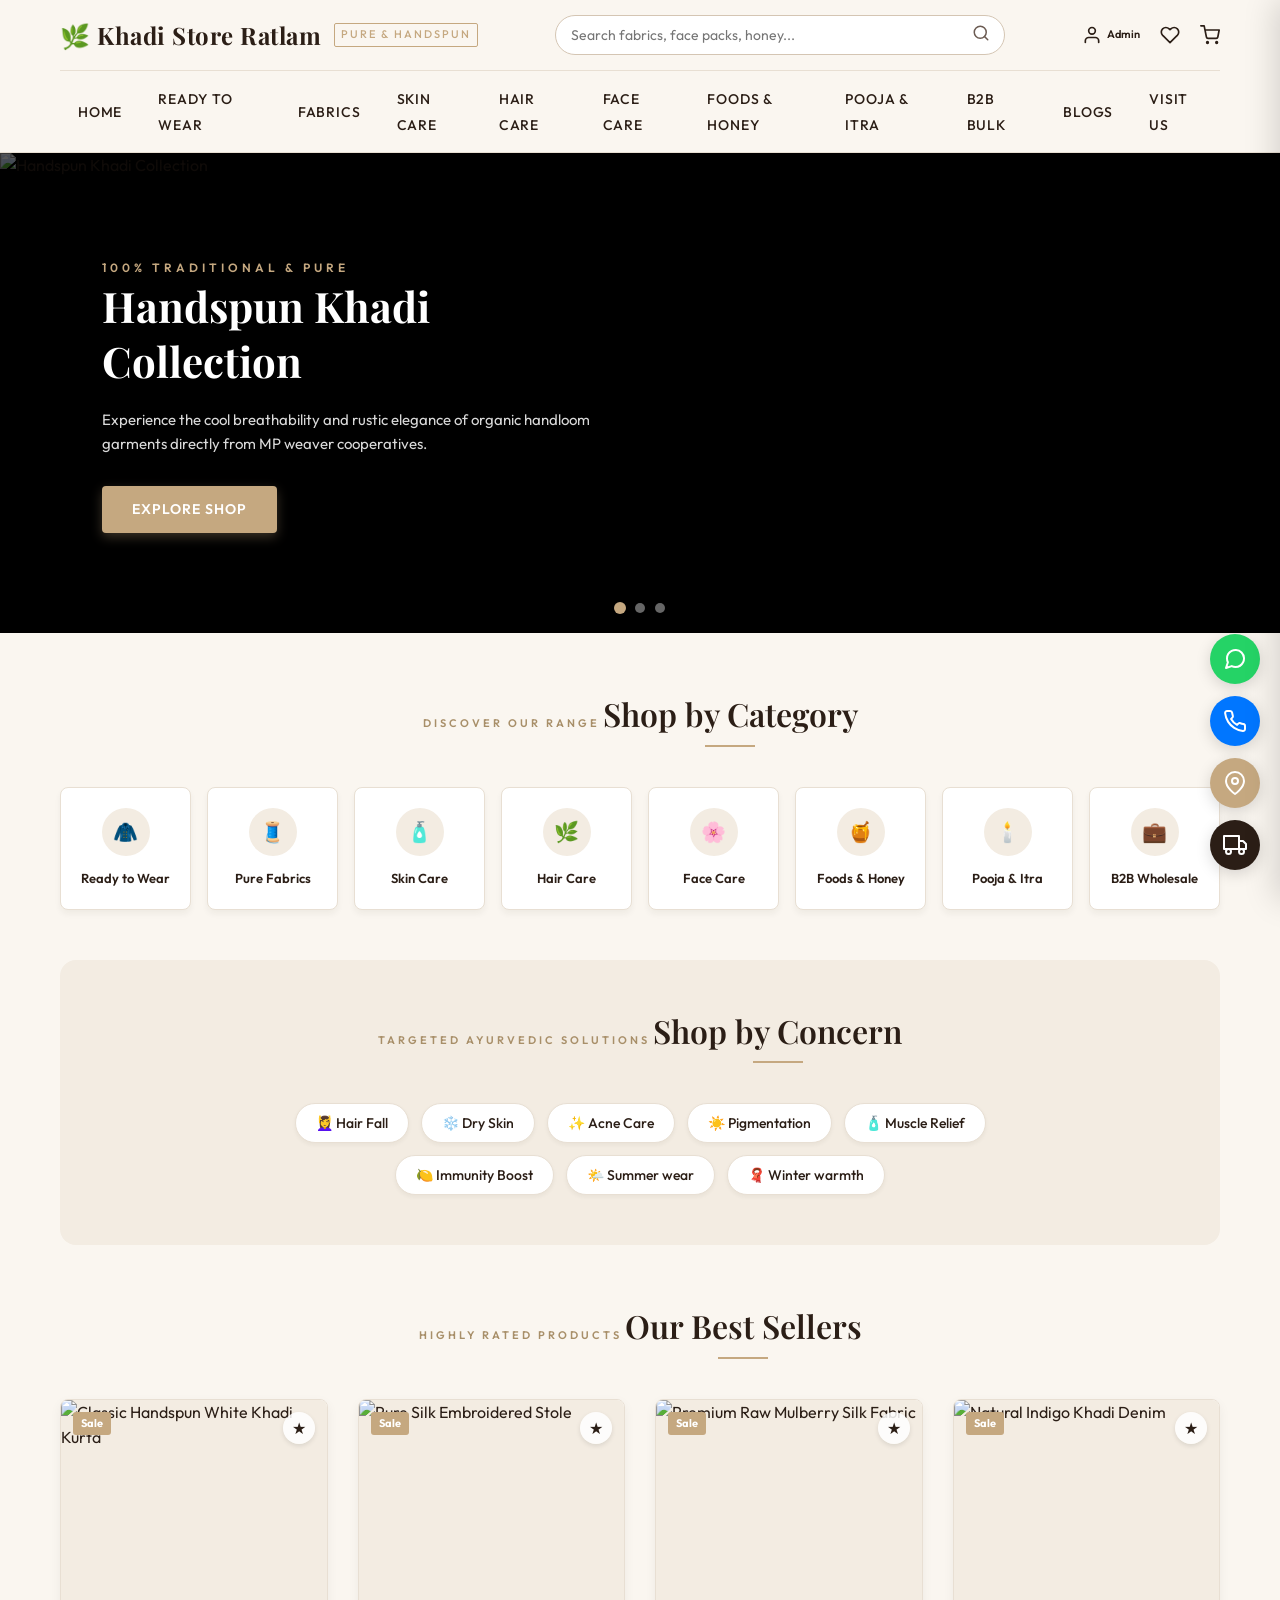
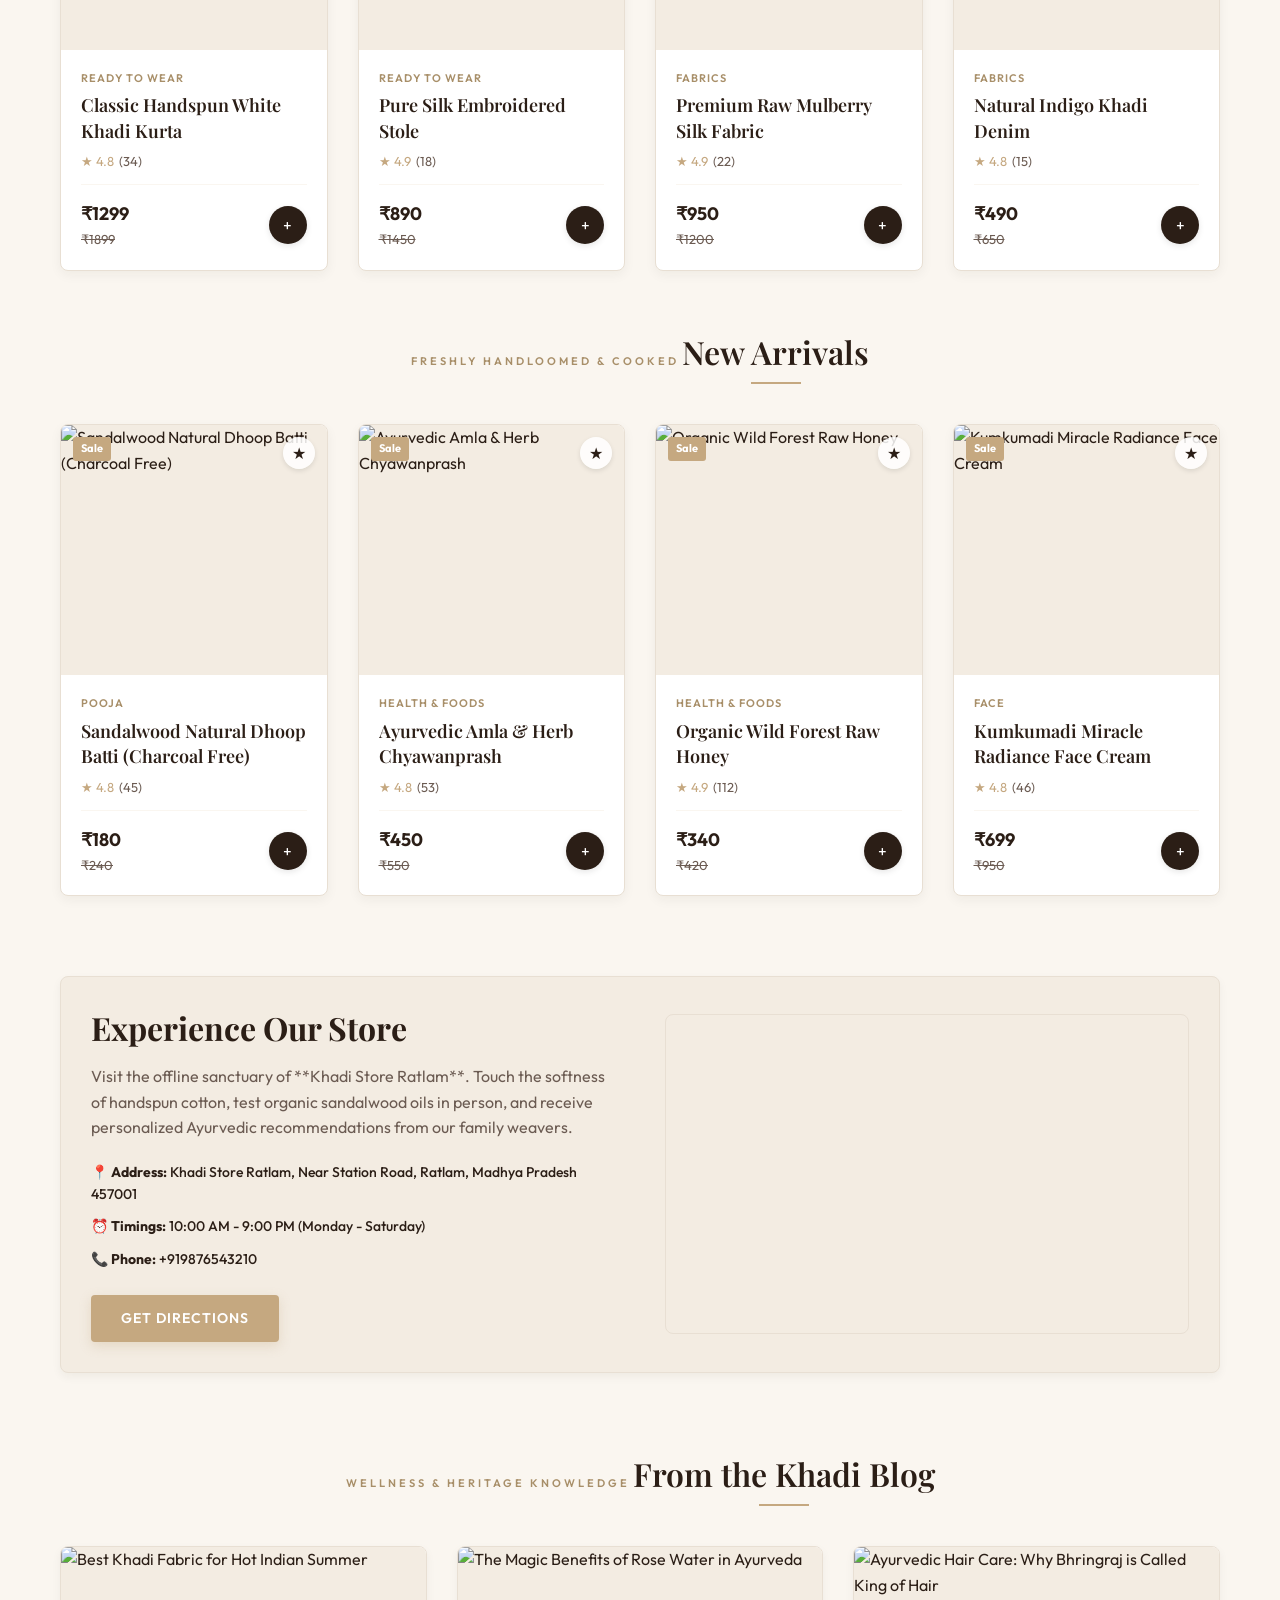
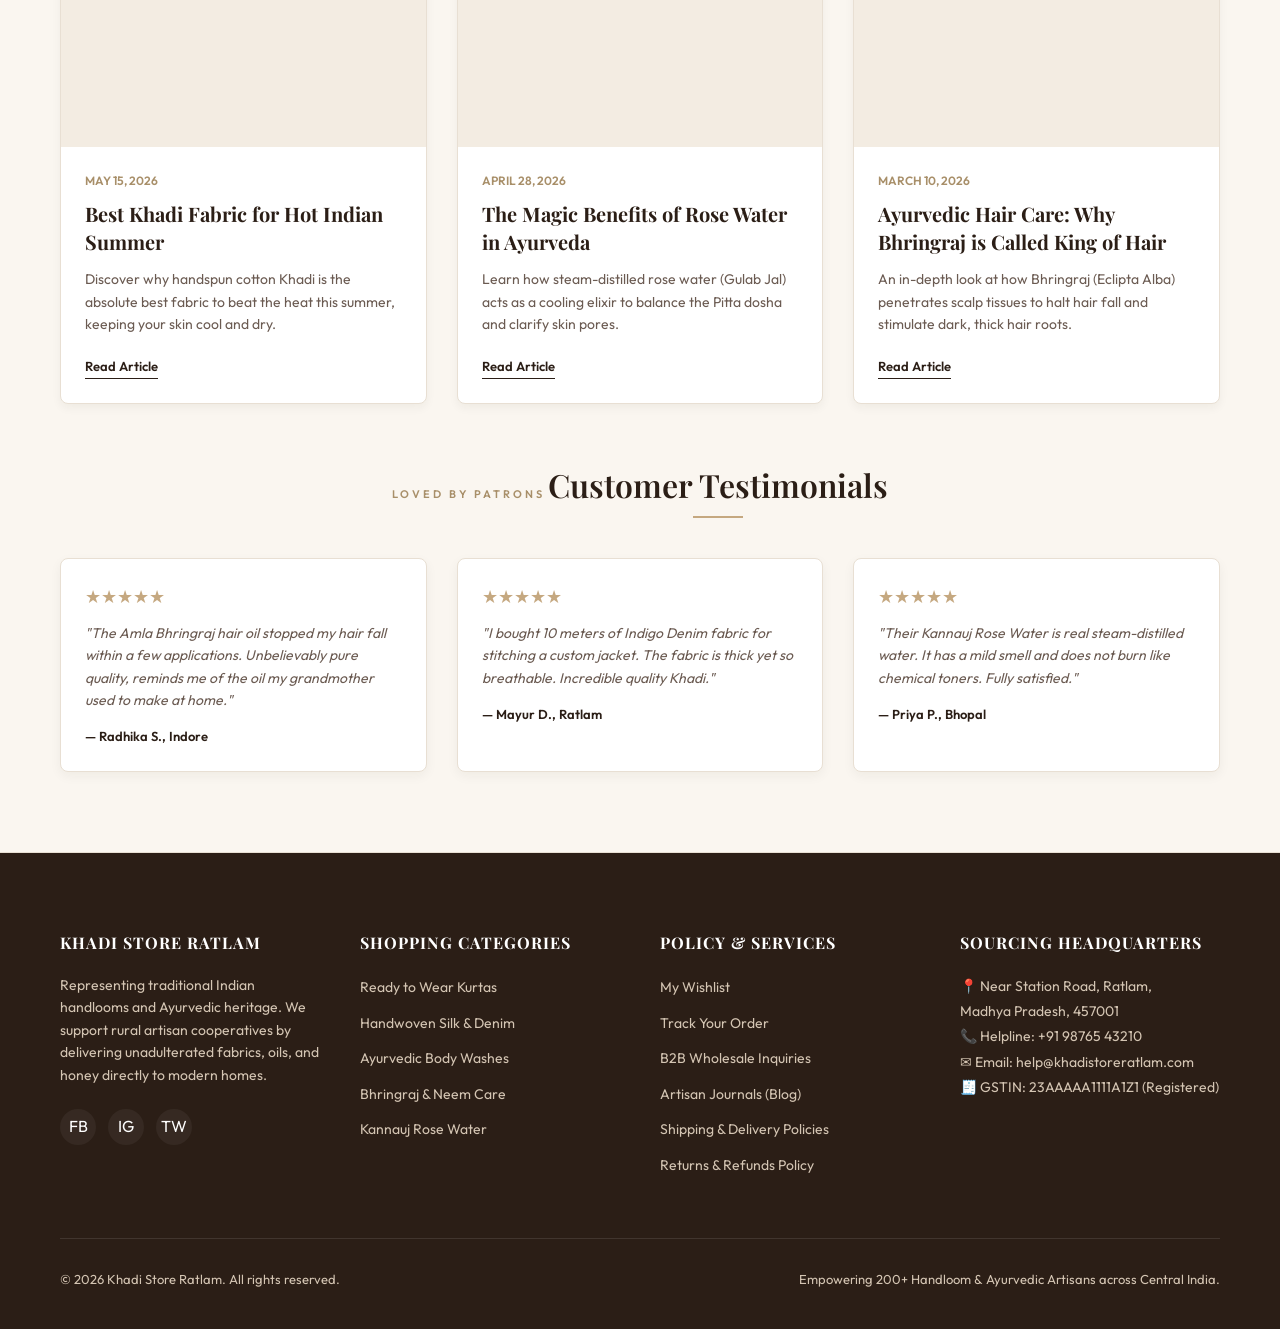
==== index.html @ 92afbd30 "Initial commit" ====
<!DOCTYPE html>
<html lang="en">
<head>
  <meta charset="UTF-8">
  <meta name="viewport" content="width=device-width, initial-scale=1.0">
  
  <!-- SEO Optimization -->
  <title>Khadi Store Ratlam | Premium Handspun Fabric & Ayurvedic Wellness</title>
  <meta name="description" content="Shop organic handspun cotton, Mulberry silk, pure forest honey, Kannauj rose water, and Ayurvedic skincare directly from family weavers at Khadi Store Ratlam.">
  <meta name="keywords" content="Khadi Store Ratlam, handloom fabric, organic silk, ayurveda skin care, bhringraj hair oil, pure honey, custom fabric Madhya Pradesh">
  <meta name="author" content="Khadi Store Ratlam">
  
  <!-- OG & Twitter Card Tags (SEO Share) -->
  <meta property="og:title" content="Khadi Store Ratlam | Organic Fabric & Ayurveda">
  <meta property="og:description" content="Premium handwoven fabrics, Ayurvedic skin potions, and honey delivered to your doorstep. Powered by Shiprocket and Razorpay.">
  <meta property="og:image" content="https://images.unsplash.com/photo-1544816155-12df9643f363?auto=format&fit=crop&q=80&w=600">
  <meta property="og:type" content="website">
  <meta name="twitter:card" content="summary_large_image">

  <!-- Favicon -->
  <link rel="icon" type="image/png" href="data:image/svg+xml,<svg xmlns=%22http://www.w3.org/2000/svg%22 viewBox=%220 0 100 100%22><text y=%22.9em%22 font-size=%2290%22>🌿</text></svg>">

  <!-- Core Styling -->
  <link rel="stylesheet" href="css/style.css">
  
  <!-- Razorpay Payment Gateway script -->
  <script src="https://checkout.razorpay.com/v1/checkout.js" defer></script>
  
  <!-- Confetti script for satisfying order placements -->
  <script src="https://cdn.jsdelivr.net/npm/canvas-confetti@1.6.0/dist/confetti.browser.min.js" defer></script>
</head>
<body>

  <!-- DYNAMIC FRAME NODES -->
  <header id="header-app"></header>

  <!-- MAIN APP ROUTED ROUTE CONTAINER -->
  <main id="main-app">
    <!-- Initial Loading screen while javascript bundles load -->
    <div style="padding: 150px 0; text-align: center; font-family: 'Outfit', sans-serif;">
      <div style="font-size:24px; font-weight:500; color:var(--color-text-primary); margin-bottom:15px;">Loading Khadi Store Ratlam...</div>
      <p style="color:var(--color-text-muted); font-size:14px;">Bringing you handspun fabrics and pure Ayurveda</p>
    </div>
  </main>

  <!-- STICKY FLOATING ACTUATORS -->
  <div id="floats-app"></div>

  <!-- CART SIDE SLIDE DRAWER -->
  <div id="cart-drawer-app"></div>

  <!-- GENERAL POPUPS CONTAINER (Order track, Admin edit, etc) -->
  <div id="modals-app"></div>

  <!-- PERSISTENT SEMANTIC FOOTER -->
  <footer>
    <div class="container">
      <div class="footer-grid">
        <div class="footer-col">
          <h4 class="footer-title">Khadi Store Ratlam</h4>
          <p class="footer-about-text">
            Representing traditional Indian handlooms and Ayurvedic heritage. We support rural artisan cooperatives by delivering unadulterated fabrics, oils, and honey directly to modern homes.
          </p>
          <div class="social-links">
            <a href="https://facebook.com" target="_blank" class="social-icon" aria-label="Facebook">FB</a>
            <a href="https://instagram.com" target="_blank" class="social-icon" aria-label="Instagram">IG</a>
            <a href="https://twitter.com" target="_blank" class="social-icon" aria-label="Twitter">TW</a>
          </div>
        </div>

        <div class="footer-col">
          <h4 class="footer-title">Shopping Categories</h4>
          <ul class="footer-links">
            <li><a href="#shop?category=Ready to Wear" onclick="navigateTo('#shop?category=Ready to Wear')" class="footer-link">Ready to Wear Kurtas</a></li>
            <li><a href="#shop?category=Fabrics" onclick="navigateTo('#shop?category=Fabrics')" class="footer-link">Handwoven Silk & Denim</a></li>
            <li><a href="#shop?category=Skin" onclick="navigateTo('#shop?category=Skin')" class="footer-link">Ayurvedic Body Washes</a></li>
            <li><a href="#shop?category=Hair" onclick="navigateTo('#shop?category=Hair')" class="footer-link">Bhringraj & Neem Care</a></li>
            <li><a href="#shop?category=Face" onclick="navigateTo('#shop?category=Face')" class="footer-link">Kannauj Rose Water</a></li>
          </ul>
        </div>

        <div class="footer-col">
          <h4 class="footer-title">Policy & Services</h4>
          <ul class="footer-links">
            <li><a href="#shop?wishlist=true" onclick="navigateTo('#shop?wishlist=true')" class="footer-link">My Wishlist</a></li>
            <li><a href="#" onclick="openTrackOrderModal(); return false;" class="footer-link">Track Your Order</a></li>
            <li><a href="#b2b" onclick="navigateTo('#b2b')" class="footer-link">B2B Wholesale Inquiries</a></li>
            <li><a href="#blog" onclick="navigateTo('#blog')" class="footer-link">Artisan Journals (Blog)</a></li>
            <li><a href="#" onclick="alert('Shipping Policy: We offer free express shipping across India on orders above ₹1000. All items are dispatched within 24 hours of confirmation.'); return false;" class="footer-link">Shipping & Delivery Policies</a></li>
            <li><a href="#" onclick="alert('Return Policy: Unopened toiletries and uncut fabrics can be returned within 7 days of delivery. Returns can be processed in the admin order logs.'); return false;" class="footer-link">Returns & Refunds Policy</a></li>
          </ul>
        </div>

        <div class="footer-col" id="footer-contact-details">
          <h4 class="footer-title">Sourcing Headquarters</h4>
          <p class="footer-about-text" style="line-height:1.8;">
            📍 Near Station Road, Ratlam,<br> Madhya Pradesh, 457001<br>
            📞 Helpline: +91 98765 43210<br>
            ✉ Email: help@khadistoreratlam.com<br>
            🧾 GSTIN: 23AAAAA1111A1Z1 (Registered)
          </p>
        </div>
      </div>

      <div class="footer-bottom">
        <p>&copy; 2026 Khadi Store Ratlam. All rights reserved.</p>
        <p>Empowering 200+ Handloom & Ayurvedic Artisans across Central India.</p>
      </div>
    </div>
  </footer>

  <!-- CORE JAVASCRIPT INJECTION -->
  <script src="js/data.js"></script>
  <script src="js/store.js"></script>
  <script src="js/components.js"></script>
  <script src="js/app.js"></script>

</body>
</html>
---- css/style.css ----
/* ==========================================================================
   DESIGN TOKENS & SYSTEM VARIABLES (Khadi Store Ratlam)
   ========================================================================== */
@import url('https://fonts.googleapis.com/css2?family=Outfit:wght@300;400;500;600;700&family=Playfair+Display:ital,wght@0,400;0,600;0,700;1,400&display=swap');

:root {
  /* Color Palette */
  --color-bg-primary: #FAF6F0;      /* Luxury Cream */
  --color-bg-secondary: #F3ECE2;    /* Warm Oatmeal Beige */
  --color-bg-card: #FFFFFF;         /* Pure White for active content */
  --color-text-primary: #2B1E16;    /* Earthy Espresso Black */
  --color-text-muted: #6B5B52;      /* Soft Soil Brown */
  --color-accent-gold: #C5A880;     /* Metallic Sand Gold */
  --color-accent-gold-dark: #A88F69;
  --color-accent-green: #6E7A6B;    /* Ayurvedic Sage Green */
  --color-accent-red: #B2533E;      /* Terracotta Red (for errors, alerts) */
  --color-border: #E8DFD3;          /* Soft border beige */
  --color-border-dark: #D4C5B3;
  --color-success: #4E6C50;         /* Leaf Green */
  --color-shadow: rgba(43, 30, 22, 0.05);
  
  /* Fonts */
  --font-heading: 'Playfair Display', Georgia, serif;
  --font-body: 'Outfit', -apple-system, BlinkMacSystemFont, "Segoe UI", Roboto, sans-serif;
  
  /* Transition & Spacing */
  --transition-smooth: all 0.3s cubic-bezier(0.25, 0.8, 0.25, 1);
  --border-radius-sm: 4px;
  --border-radius-md: 8px;
  --border-radius-lg: 16px;
  --max-width: 1200px;
}

/* ==========================================================================
   BASE & RESET STYLES
   ========================================================================== */
* {
  box-sizing: border-box;
  margin: 0;
  padding: 0;
}

body {
  background-color: var(--color-bg-primary);
  color: var(--color-text-primary);
  font-family: var(--font-body);
  font-size: 16px;
  line-height: 1.6;
  -webkit-font-smoothing: antialiased;
  -moz-osx-font-smoothing: grayscale;
  overflow-x: hidden;
}

h1, h2, h3, h4, h5, h6 {
  font-family: var(--font-heading);
  font-weight: 600;
  line-height: 1.3;
}

a {
  color: inherit;
  text-decoration: none;
  transition: var(--transition-smooth);
}

button, input, textarea, select {
  font-family: inherit;
  font-size: inherit;
  outline: none;
}

button {
  cursor: pointer;
  border: none;
  background: none;
  transition: var(--transition-smooth);
}

img {
  max-width: 100%;
  height: auto;
  display: block;
}

.container {
  max-width: var(--max-width);
  margin: 0 auto;
  padding: 0 20px;
}

/* Scrollbar styling */
::-webkit-scrollbar {
  width: 8px;
  height: 8px;
}
::-webkit-scrollbar-track {
  background: var(--color-bg-primary);
}
::-webkit-scrollbar-thumb {
  background: var(--color-border-dark);
  border-radius: 4px;
}
::-webkit-scrollbar-thumb:hover {
  background: var(--color-accent-gold);
}

/* ==========================================================================
   HEADER & NAVIGATION
   ========================================================================== */
header {
  background-color: rgba(250, 246, 240, 0.95);
  backdrop-filter: blur(10px);
  position: sticky;
  top: 0;
  z-index: 100;
  border-bottom: 1px solid var(--color-border);
  box-shadow: 0 2px 10px var(--color-shadow);
}

.header-top {
  display: flex;
  justify-content: space-between;
  align-items: center;
  padding: 15px 0;
}

.logo {
  font-family: var(--font-heading);
  font-size: 24px;
  font-weight: 700;
  letter-spacing: 0.5px;
  display: flex;
  align-items: center;
  gap: 8px;
  color: var(--color-text-primary);
}

.logo span {
  font-family: var(--font-body);
  font-size: 11px;
  font-weight: 500;
  letter-spacing: 2px;
  text-transform: uppercase;
  color: var(--color-accent-gold);
  border: 1px solid var(--color-accent-gold);
  padding: 2px 6px;
  border-radius: 2px;
  margin-left: 5px;
}

/* Search bar autocomplete styles */
.search-container {
  flex: 0 1 450px;
  position: relative;
  margin: 0 20px;
}

.search-bar {
  width: 100%;
  padding: 10px 15px;
  padding-right: 40px;
  border: 1px solid var(--color-border-dark);
  border-radius: 30px;
  background-color: var(--color-bg-card);
  color: var(--color-text-primary);
  font-size: 14px;
  transition: var(--transition-smooth);
}

.search-bar:focus {
  border-color: var(--color-accent-gold);
  box-shadow: 0 0 0 3px rgba(197, 168, 128, 0.15);
}

.search-icon-btn {
  position: absolute;
  right: 15px;
  top: 50%;
  transform: translateY(-50%);
  color: var(--color-text-muted);
}

.autocomplete-dropdown {
  position: absolute;
  top: 100%;
  left: 0;
  right: 0;
  background-color: var(--color-bg-card);
  border: 1px solid var(--color-border);
  border-radius: 0 0 12px 12px;
  box-shadow: 0 8px 30px rgba(0, 0, 0, 0.08);
  z-index: 101;
  max-height: 350px;
  overflow-y: auto;
  display: none;
}

.autocomplete-dropdown.active {
  display: block;
}

.autocomplete-item {
  display: flex;
  align-items: center;
  gap: 10px;
  padding: 10px 15px;
  cursor: pointer;
  border-bottom: 1px solid var(--color-bg-primary);
}

.autocomplete-item:hover {
  background-color: var(--color-bg-secondary);
}

.autocomplete-item img {
  width: 40px;
  height: 40px;
  object-fit: cover;
  border-radius: 4px;
}

.autocomplete-item .item-info {
  flex: 1;
}

.autocomplete-item .item-title {
  font-size: 14px;
  font-weight: 500;
}

.autocomplete-item .item-price {
  font-size: 12px;
  color: var(--color-accent-gold-dark);
}

/* User controls */
.header-actions {
  display: flex;
  align-items: center;
  gap: 20px;
}

.action-btn {
  position: relative;
  color: var(--color-text-primary);
  font-size: 14px;
  display: flex;
  align-items: center;
  justify-content: center;
}

.action-btn:hover {
  color: var(--color-accent-gold);
}

.badge {
  position: absolute;
  top: -8px;
  right: -8px;
  background-color: var(--color-accent-gold);
  color: #fff;
  font-size: 10px;
  font-weight: 700;
  width: 18px;
  height: 18px;
  border-radius: 50%;
  display: flex;
  align-items: center;
  justify-content: center;
}

/* Navigation bar */
.nav-menu {
  display: flex;
  justify-content: center;
  align-items: center;
  list-style: none;
  padding: 10px 0;
  border-top: 1px solid var(--color-border);
}

.nav-item {
  position: relative;
  padding: 5px 18px;
}

.nav-link {
  font-size: 14px;
  font-weight: 500;
  letter-spacing: 0.8px;
  text-transform: uppercase;
  color: var(--color-text-primary);
}

.nav-link:hover {
  color: var(--color-accent-gold);
}

.nav-dropdown {
  position: absolute;
  top: 100%;
  left: 50%;
  transform: translateX(-50%) translateY(10px);
  background-color: var(--color-bg-card);
  border: 1px solid var(--color-border);
  box-shadow: 0 10px 30px rgba(0, 0, 0, 0.05);
  border-radius: 8px;
  padding: 12px 0;
  min-width: 200px;
  z-index: 102;
  opacity: 0;
  visibility: hidden;
  transition: var(--transition-smooth);
}

.nav-item:hover .nav-dropdown {
  opacity: 1;
  visibility: visible;
  transform: translateX(-50%) translateY(0);
}

.dropdown-link {
  display: block;
  padding: 8px 20px;
  font-size: 13px;
  color: var(--color-text-muted);
}

.dropdown-link:hover {
  background-color: var(--color-bg-secondary);
  color: var(--color-text-primary);
  padding-left: 25px;
}

/* Mobile Menu Toggle */
.mobile-toggle {
  display: none;
  font-size: 24px;
}

/* ==========================================================================
   STICKY FLOATING BUTTONS
   ========================================================================== */
.sticky-float-container {
  position: fixed;
  right: 20px;
  bottom: 30px;
  display: flex;
  flex-direction: column;
  gap: 12px;
  z-index: 90;
}

.float-btn {
  width: 50px;
  height: 50px;
  border-radius: 50%;
  display: flex;
  align-items: center;
  justify-content: center;
  color: #fff;
  box-shadow: 0 4px 15px rgba(0, 0, 0, 0.15);
  position: relative;
  transition: var(--transition-smooth);
}

.float-btn:hover {
  transform: scale(1.1) translateY(-2px);
}

.float-btn.whatsapp {
  background-color: #25D366;
}

.float-btn.call {
  background-color: #0076FF;
}

.float-btn.visit {
  background-color: var(--color-accent-gold);
}

.float-btn.track {
  background-color: var(--color-text-primary);
}

.float-btn .tooltip {
  position: absolute;
  right: 60px;
  background-color: var(--color-text-primary);
  color: #fff;
  font-size: 12px;
  font-weight: 500;
  padding: 6px 12px;
  border-radius: 4px;
  white-space: nowrap;
  opacity: 0;
  visibility: hidden;
  transform: translateX(10px);
  transition: var(--transition-smooth);
  box-shadow: 0 2px 8px rgba(0, 0, 0, 0.1);
}

.float-btn:hover .tooltip {
  opacity: 1;
  visibility: visible;
  transform: translateX(0);
}

/* ==========================================================================
   HOMEPAGE COMPONENTS
   ========================================================================== */

/* Hero Banner Slider */
.hero-slider {
  position: relative;
  height: 480px;
  overflow: hidden;
  background-color: #000;
}

.hero-slide {
  position: absolute;
  top: 0;
  left: 0;
  width: 100%;
  height: 100%;
  opacity: 0;
  visibility: hidden;
  transition: opacity 0.8s ease-in-out, visibility 0.8s ease-in-out;
  display: flex;
  align-items: center;
}

.hero-slide.active {
  opacity: 1;
  visibility: visible;
}

.hero-image-overlay {
  position: absolute;
  top: 0;
  left: 0;
  width: 100%;
  height: 100%;
  background: linear-gradient(to right, rgba(0,0,0,0.65) 30%, rgba(0,0,0,0.2) 100%);
  z-index: 1;
}

.hero-slide img {
  position: absolute;
  top: 0;
  left: 0;
  width: 100%;
  height: 100%;
  object-fit: cover;
}

.hero-content {
  position: relative;
  z-index: 2;
  color: #fff;
  max-width: 600px;
  padding-left: 8%;
}

.hero-subtitle {
  font-size: 12px;
  font-weight: 600;
  text-transform: uppercase;
  letter-spacing: 4px;
  color: var(--color-accent-gold);
  margin-bottom: 12px;
}

.hero-title {
  font-size: 42px;
  font-weight: 700;
  margin-bottom: 20px;
}

.hero-desc {
  font-size: 15px;
  line-height: 1.6;
  opacity: 0.85;
  margin-bottom: 30px;
}

.btn-primary {
  display: inline-block;
  background-color: var(--color-accent-gold);
  color: #fff;
  padding: 12px 30px;
  border-radius: 4px;
  font-size: 14px;
  font-weight: 600;
  letter-spacing: 1px;
  text-transform: uppercase;
  transition: var(--transition-smooth);
  box-shadow: 0 4px 12px rgba(197, 168, 128, 0.3);
}

.btn-primary:hover {
  background-color: var(--color-accent-gold-dark);
  box-shadow: 0 4px 18px rgba(197, 168, 128, 0.5);
  transform: translateY(-1px);
}

.hero-nav {
  position: absolute;
  bottom: 20px;
  left: 50%;
  transform: translateX(-50%);
  z-index: 3;
  display: flex;
  gap: 10px;
}

.hero-dot {
  width: 10px;
  height: 10px;
  border-radius: 50%;
  background-color: rgba(255, 255, 255, 0.4);
  cursor: pointer;
  transition: var(--transition-smooth);
}

.hero-dot.active {
  background-color: var(--color-accent-gold);
  transform: scale(1.2);
}

/* Category Quick Navigation */
.section-title-wrap {
  text-align: center;
  margin: 60px 0 40px;
}

.section-subtitle {
  font-size: 11px;
  font-weight: 600;
  letter-spacing: 3px;
  text-transform: uppercase;
  color: var(--color-accent-gold-dark);
  margin-bottom: 10px;
}

.section-title {
  font-size: 32px;
  color: var(--color-text-primary);
  position: relative;
  display: inline-block;
  padding-bottom: 12px;
}

.section-title::after {
  content: '';
  position: absolute;
  bottom: 0;
  left: 50%;
  transform: translateX(-50%);
  width: 50px;
  height: 2px;
  background-color: var(--color-accent-gold);
}

.categories-grid {
  display: grid;
  grid-template-columns: repeat(auto-fit, minmax(110px, 1fr));
  gap: 16px;
  margin-bottom: 50px;
}

.category-card {
  background-color: var(--color-bg-card);
  border: 1px solid var(--color-border);
  border-radius: var(--border-radius-md);
  padding: 20px 10px;
  text-align: center;
  box-shadow: 0 4px 6px var(--color-shadow);
  transition: var(--transition-smooth);
}

.category-card:hover {
  transform: translateY(-5px);
  border-color: var(--color-accent-gold);
  box-shadow: 0 8px 15px rgba(43, 30, 22, 0.08);
}

.category-card-icon {
  width: 48px;
  height: 48px;
  margin: 0 auto 12px;
  display: flex;
  align-items: center;
  justify-content: center;
  background-color: var(--color-bg-secondary);
  border-radius: 50%;
  color: var(--color-accent-gold-dark);
  font-size: 20px;
}

.category-card-title {
  font-size: 13px;
  font-weight: 600;
  color: var(--color-text-primary);
}

/* Concerns Section */
.concerns-container {
  background-color: var(--color-bg-secondary);
  padding: 50px 0;
  border-radius: var(--border-radius-lg);
  margin-bottom: 60px;
}

.concerns-chips-wrap {
  display: flex;
  flex-wrap: wrap;
  justify-content: center;
  gap: 12px;
  max-width: 800px;
  margin: 0 auto;
}

.concern-chip {
  background-color: var(--color-bg-card);
  border: 1px solid var(--color-border);
  color: var(--color-text-primary);
  padding: 10px 20px;
  border-radius: 30px;
  font-size: 14px;
  font-weight: 500;
  box-shadow: 0 2px 4px var(--color-shadow);
  transition: var(--transition-smooth);
  display: flex;
  align-items: center;
  gap: 8px;
}

.concern-chip:hover {
  border-color: var(--color-accent-gold);
  color: var(--color-accent-gold-dark);
  transform: translateY(-2px);
  box-shadow: 0 4px 10px rgba(0, 0, 0, 0.05);
}

/* ==========================================================================
   PRODUCT GRID & CARDS
   ========================================================================== */
.product-grid {
  display: grid;
  grid-template-columns: repeat(auto-fill, minmax(260px, 1fr));
  gap: 30px;
  margin-bottom: 50px;
}

.product-card {
  background-color: var(--color-bg-card);
  border: 1px solid var(--color-border);
  border-radius: var(--border-radius-md);
  overflow: hidden;
  box-shadow: 0 4px 12px var(--color-shadow);
  position: relative;
  display: flex;
  flex-direction: column;
  transition: var(--transition-smooth);
}

.product-card:hover {
  transform: translateY(-5px);
  border-color: var(--color-accent-gold);
  box-shadow: 0 10px 20px rgba(43, 30, 22, 0.08);
}

.product-card-badge {
  position: absolute;
  top: 12px;
  left: 12px;
  background-color: var(--color-accent-gold);
  color: #fff;
  font-size: 11px;
  font-weight: 700;
  padding: 3px 8px;
  border-radius: 3px;
  z-index: 2;
}

.product-card-wishlist {
  position: absolute;
  top: 12px;
  right: 12px;
  background-color: rgba(255, 255, 255, 0.85);
  color: var(--color-text-primary);
  width: 32px;
  height: 32px;
  border-radius: 50%;
  display: flex;
  align-items: center;
  justify-content: center;
  z-index: 2;
  box-shadow: 0 2px 5px rgba(0,0,0,0.1);
}

.product-card-wishlist.active {
  background-color: #fff;
  color: var(--color-accent-red);
}

.product-card-wishlist:hover {
  background-color: #fff;
  transform: scale(1.1);
}

.product-card-img-wrap {
  width: 100%;
  height: 250px;
  overflow: hidden;
  background-color: var(--color-bg-secondary);
  position: relative;
}

.product-card-img-wrap img {
  width: 100%;
  height: 100%;
  object-fit: cover;
  transition: var(--transition-smooth);
}

.product-card:hover .product-card-img-wrap img {
  transform: scale(1.05);
}

.product-card-content {
  padding: 20px;
  display: flex;
  flex-direction: column;
  flex: 1;
}

.product-card-category {
  font-size: 11px;
  font-weight: 600;
  text-transform: uppercase;
  letter-spacing: 1px;
  color: var(--color-accent-gold-dark);
  margin-bottom: 6px;
}

.product-card-title {
  font-family: var(--font-heading);
  font-size: 18px;
  font-weight: 600;
  margin-bottom: 8px;
  line-height: 1.4;
  height: 50px;
  overflow: hidden;
  display: -webkit-box;
  -webkit-line-clamp: 2;
  -webkit-box-orient: vertical;
}

.product-card-rating {
  display: flex;
  align-items: center;
  gap: 5px;
  font-size: 13px;
  color: var(--color-accent-gold);
  margin-bottom: 12px;
}

.product-card-rating span {
  color: var(--color-text-muted);
}

.product-card-bottom {
  display: flex;
  justify-content: space-between;
  align-items: center;
  margin-top: auto;
  padding-top: 15px;
  border-top: 1px solid var(--color-bg-primary);
}

.product-card-price {
  display: flex;
  flex-direction: column;
}

.price-current {
  font-size: 18px;
  font-weight: 700;
  color: var(--color-text-primary);
}

.price-original {
  font-size: 13px;
  text-decoration: line-through;
  color: var(--color-text-muted);
}

.btn-add-cart {
  background-color: var(--color-text-primary);
  color: #fff;
  width: 38px;
  height: 38px;
  border-radius: 50%;
  display: flex;
  align-items: center;
  justify-content: center;
  box-shadow: 0 2px 6px rgba(0,0,0,0.1);
}

.btn-add-cart:hover {
  background-color: var(--color-accent-gold);
  transform: rotate(90deg);
}

/* ==========================================================================
   SHOP PAGE & FILTER SYSTEM
   ========================================================================== */
.shop-layout {
  display: grid;
  grid-template-columns: 260px 1fr;
  gap: 30px;
  margin: 40px 0;
}

.shop-sidebar {
  background-color: var(--color-bg-card);
  border: 1px solid var(--color-border);
  border-radius: var(--border-radius-md);
  padding: 24px;
  height: fit-content;
  box-shadow: 0 4px 10px var(--color-shadow);
}

.filter-group {
  margin-bottom: 30px;
}

.filter-group:last-child {
  margin-bottom: 0;
}

.filter-title {
  font-size: 15px;
  font-weight: 700;
  text-transform: uppercase;
  letter-spacing: 1px;
  margin-bottom: 15px;
  padding-bottom: 8px;
  border-bottom: 1px solid var(--color-border);
  color: var(--color-text-primary);
}

.filter-list {
  list-style: none;
  display: flex;
  flex-direction: column;
  gap: 10px;
}

.filter-item {
  display: flex;
  align-items: center;
  gap: 10px;
  font-size: 14px;
  color: var(--color-text-muted);
  cursor: pointer;
}

.filter-item input[type="checkbox"] {
  accent-color: var(--color-accent-gold);
  width: 16px;
  height: 16px;
  cursor: pointer;
}

.filter-item:hover {
  color: var(--color-text-primary);
}

.shop-content-header {
  display: flex;
  justify-content: space-between;
  align-items: center;
  margin-bottom: 24px;
}

.shop-results-count {
  font-size: 14px;
  color: var(--color-text-muted);
}

.shop-sort-select {
  padding: 8px 15px;
  border: 1px solid var(--color-border-dark);
  border-radius: 4px;
  background-color: var(--color-bg-card);
  font-size: 14px;
  color: var(--color-text-primary);
}

/* Category Concern Chips in Shop page */
.shop-chips-container {
  display: flex;
  flex-wrap: wrap;
  gap: 8px;
  margin-bottom: 25px;
}

.shop-chip {
  background-color: var(--color-bg-secondary);
  border: 1px solid transparent;
  color: var(--color-text-muted);
  padding: 6px 14px;
  border-radius: 20px;
  font-size: 13px;
  font-weight: 500;
  cursor: pointer;
  transition: var(--transition-smooth);
}

.shop-chip.active {
  background-color: var(--color-accent-gold);
  color: #fff;
  border-color: var(--color-accent-gold);
}

/* ==========================================================================
   PRODUCT DETAIL PAGE
   ========================================================================== */
.product-detail-layout {
  display: grid;
  grid-template-columns: 1fr 1fr;
  gap: 50px;
  margin: 40px 0;
}

.product-gallery {
  display: flex;
  flex-direction: column;
  gap: 15px;
}

.product-main-view {
  width: 100%;
  height: 480px;
  background-color: var(--color-bg-secondary);
  border-radius: var(--border-radius-md);
  overflow: hidden;
}

.product-main-view img, .product-main-view video {
  width: 100%;
  height: 100%;
  object-fit: cover;
}

.product-thumbnails {
  display: flex;
  gap: 10px;
  overflow-x: auto;
}

.thumb-item {
  width: 80px;
  height: 80px;
  border-radius: var(--border-radius-sm);
  overflow: hidden;
  background-color: var(--color-bg-secondary);
  cursor: pointer;
  border: 2px solid transparent;
  flex-shrink: 0;
}

.thumb-item.active {
  border-color: var(--color-accent-gold);
}

.product-info-wrap {
  display: flex;
  flex-direction: column;
  gap: 20px;
}

.prod-meta-tags {
  display: flex;
  gap: 10px;
}

.prod-tag {
  background-color: var(--color-bg-secondary);
  color: var(--color-accent-gold-dark);
  font-size: 11px;
  font-weight: 600;
  text-transform: uppercase;
  padding: 4px 10px;
  border-radius: 4px;
}

.prod-title {
  font-size: 36px;
  font-weight: 700;
  color: var(--color-text-primary);
}

.prod-price-box {
  display: flex;
  align-items: baseline;
  gap: 15px;
}

.prod-price-current {
  font-size: 28px;
  font-weight: 700;
  color: var(--color-text-primary);
}

.prod-price-original {
  font-size: 18px;
  text-decoration: line-through;
  color: var(--color-text-muted);
}

.prod-discount-badge {
  background-color: var(--color-accent-red);
  color: #fff;
  font-size: 12px;
  font-weight: 700;
  padding: 3px 8px;
  border-radius: 4px;
}

.prod-coupon-hint {
  font-size: 13px;
  color: var(--color-accent-green);
  font-weight: 500;
  display: flex;
  align-items: center;
  gap: 5px;
}

.prod-qty-selector {
  display: flex;
  align-items: center;
  gap: 15px;
  margin-top: 10px;
}

.qty-controls {
  display: flex;
  align-items: center;
  border: 1px solid var(--color-border-dark);
  border-radius: 4px;
  overflow: hidden;
  background-color: var(--color-bg-card);
}

.qty-btn {
  width: 36px;
  height: 36px;
  display: flex;
  align-items: center;
  justify-content: center;
  background-color: var(--color-bg-secondary);
  font-size: 16px;
}

.qty-btn:hover {
  background-color: var(--color-border);
}

.qty-val {
  width: 45px;
  text-align: center;
  font-weight: 600;
}

.prod-actions {
  display: flex;
  gap: 15px;
  margin-top: 15px;
}

.btn-add-cart-large {
  flex: 1;
  background-color: var(--color-text-primary);
  color: #fff;
  font-weight: 600;
  font-size: 15px;
  letter-spacing: 1px;
  text-transform: uppercase;
  padding: 15px;
  border-radius: 4px;
  display: flex;
  align-items: center;
  justify-content: center;
  gap: 10px;
}

.btn-add-cart-large:hover {
  background-color: var(--color-accent-gold);
}

.btn-wishlist-large {
  width: 50px;
  border: 1px solid var(--color-border-dark);
  border-radius: 4px;
  display: flex;
  align-items: center;
  justify-content: center;
  font-size: 20px;
  color: var(--color-text-primary);
}

.btn-wishlist-large.active {
  color: var(--color-accent-red);
  background-color: rgba(178, 83, 62, 0.05);
}

/* Shipping estimate container */
.shipping-estimate-box {
  background-color: var(--color-bg-secondary);
  border: 1px solid var(--color-border);
  border-radius: var(--border-radius-md);
  padding: 20px;
  margin-top: 10px;
}

.shipping-box-title {
  font-size: 14px;
  font-weight: 700;
  margin-bottom: 12px;
  display: flex;
  align-items: center;
  gap: 8px;
}

.shipping-input-group {
  display: flex;
  gap: 10px;
}

.shipping-pincode-input {
  flex: 1;
  padding: 8px 12px;
  border: 1px solid var(--color-border-dark);
  border-radius: 4px;
  font-size: 14px;
}

.btn-pincode-check {
  background-color: var(--color-accent-gold);
  color: #fff;
  padding: 8px 16px;
  border-radius: 4px;
  font-size: 13px;
  font-weight: 600;
}

.shipping-result {
  margin-top: 10px;
  font-size: 13px;
  font-weight: 500;
}

/* Product Tabs Section (Description, Benefits, etc) */
.product-tabs-container {
  margin: 60px 0;
}

.tabs-nav {
  display: flex;
  border-bottom: 1px solid var(--color-border);
  margin-bottom: 25px;
  overflow-x: auto;
}

.tab-nav-btn {
  padding: 12px 25px;
  font-size: 14px;
  font-weight: 600;
  text-transform: uppercase;
  letter-spacing: 1px;
  color: var(--color-text-muted);
  border-bottom: 2px solid transparent;
  white-space: nowrap;
}

.tab-nav-btn.active {
  color: var(--color-text-primary);
  border-bottom-color: var(--color-accent-gold);
}

.tab-pane {
  display: none;
  font-size: 15px;
  line-height: 1.7;
}

.tab-pane.active {
  display: block;
}

.accordion-faq {
  display: flex;
  flex-direction: column;
  gap: 12px;
}

.faq-item {
  border: 1px solid var(--color-border);
  border-radius: var(--border-radius-sm);
  background-color: var(--color-bg-card);
}

.faq-question {
  padding: 15px 20px;
  font-weight: 600;
  display: flex;
  justify-content: space-between;
  align-items: center;
  cursor: pointer;
}

.faq-answer {
  padding: 0 20px 15px;
  color: var(--color-text-muted);
  display: none;
}

.faq-item.active .faq-answer {
  display: block;
}

/* ==========================================================================
   CART DRAWER & CHECKOUT
   ========================================================================== */
.cart-drawer-overlay {
  position: fixed;
  top: 0;
  left: 0;
  width: 100%;
  height: 100%;
  background-color: rgba(0, 0, 0, 0.4);
  z-index: 150;
  opacity: 0;
  visibility: hidden;
  transition: var(--transition-smooth);
}

.cart-drawer-overlay.active {
  opacity: 1;
  visibility: visible;
}

.cart-drawer {
  position: fixed;
  top: 0;
  right: -450px;
  width: 450px;
  max-width: 100%;
  height: 100%;
  background-color: var(--color-bg-primary);
  z-index: 151;
  box-shadow: -5px 0 30px rgba(0, 0, 0, 0.15);
  display: flex;
  flex-direction: column;
  transition: right 0.4s cubic-bezier(0.25, 0.8, 0.25, 1);
}

.cart-drawer.active {
  right: 0;
}

.cart-drawer-header {
  padding: 20px 25px;
  border-bottom: 1px solid var(--color-border);
  display: flex;
  justify-content: space-between;
  align-items: center;
  background-color: var(--color-bg-card);
}

.cart-drawer-title {
  font-size: 20px;
  font-weight: 700;
}

.cart-close-btn {
  font-size: 24px;
}

.cart-items-list {
  flex: 1;
  overflow-y: auto;
  padding: 25px;
  display: flex;
  flex-direction: column;
  gap: 20px;
}

.cart-item {
  display: flex;
  gap: 15px;
  background-color: var(--color-bg-card);
  padding: 12px;
  border: 1px solid var(--color-border);
  border-radius: var(--border-radius-sm);
}

.cart-item-img {
  width: 70px;
  height: 70px;
  object-fit: cover;
  border-radius: 4px;
  background-color: var(--color-bg-secondary);
}

.cart-item-info {
  flex: 1;
  display: flex;
  flex-direction: column;
}

.cart-item-title {
  font-size: 14px;
  font-weight: 600;
  line-height: 1.4;
  margin-bottom: 5px;
}

.cart-item-meta {
  font-size: 12px;
  color: var(--color-text-muted);
  margin-bottom: 8px;
}

.cart-item-qty-row {
  display: flex;
  justify-content: space-between;
  align-items: center;
  margin-top: auto;
}

.cart-item-qty {
  display: flex;
  align-items: center;
  border: 1px solid var(--color-border-dark);
  border-radius: 2px;
  overflow: hidden;
}

.cart-item-qty button {
  width: 24px;
  height: 24px;
  display: flex;
  align-items: center;
  justify-content: center;
  background-color: var(--color-bg-secondary);
  font-size: 12px;
}

.cart-item-qty span {
  width: 30px;
  text-align: center;
  font-size: 13px;
  font-weight: 600;
}

.cart-item-price {
  font-weight: 700;
  font-size: 14px;
}

.cart-item-remove {
  color: var(--color-accent-red);
  font-size: 13px;
}

.cart-drawer-footer {
  padding: 25px;
  border-top: 1px solid var(--color-border);
  background-color: var(--color-bg-card);
  display: flex;
  flex-direction: column;
  gap: 15px;
}

.cart-summary-line {
  display: flex;
  justify-content: space-between;
  font-size: 14px;
}

.cart-summary-line.total {
  font-size: 18px;
  font-weight: 700;
  border-top: 1px solid var(--color-border);
  padding-top: 12px;
}

.checkout-layout {
  display: grid;
  grid-template-columns: 1fr 400px;
  gap: 40px;
  margin: 40px 0;
}

.checkout-section {
  background-color: var(--color-bg-card);
  border: 1px solid var(--color-border);
  border-radius: var(--border-radius-md);
  padding: 30px;
  margin-bottom: 20px;
  box-shadow: 0 4px 10px var(--color-shadow);
}

.checkout-section-title {
  font-size: 18px;
  font-weight: 700;
  margin-bottom: 20px;
  border-bottom: 1px solid var(--color-border);
  padding-bottom: 10px;
}

.checkout-form-grid {
  display: grid;
  grid-template-columns: 1fr 1fr;
  gap: 20px;
}

.checkout-form-grid .full-width {
  grid-column: span 2;
}

.form-group {
  display: flex;
  flex-direction: column;
  gap: 8px;
}

.form-group label {
  font-size: 13px;
  font-weight: 600;
  color: var(--color-text-muted);
}

.form-group input, .form-group textarea, .form-group select {
  padding: 10px 14px;
  border: 1px solid var(--color-border-dark);
  border-radius: 4px;
  background-color: var(--color-bg-primary);
  color: var(--color-text-primary);
  font-size: 14px;
}

.form-group input:focus, .form-group textarea:focus, .form-group select:focus {
  border-color: var(--color-accent-gold);
  background-color: #fff;
}

.payment-options {
  display: flex;
  flex-direction: column;
  gap: 12px;
}

.payment-option-card {
  border: 1px solid var(--color-border-dark);
  border-radius: var(--border-radius-sm);
  padding: 15px 20px;
  display: flex;
  align-items: center;
  gap: 15px;
  cursor: pointer;
  transition: var(--transition-smooth);
}

.payment-option-card.active {
  border-color: var(--color-accent-gold);
  background-color: rgba(197, 168, 128, 0.05);
}

.coupon-section {
  display: flex;
  gap: 10px;
  margin-bottom: 15px;
}

.coupon-section input {
  flex: 1;
  padding: 8px 12px;
  border: 1px solid var(--color-border-dark);
  border-radius: 4px;
  font-size: 13px;
}

.btn-coupon-apply {
  background-color: var(--color-accent-gold);
  color: #fff;
  padding: 8px 16px;
  border-radius: 4px;
  font-size: 13px;
  font-weight: 600;
}

/* ==========================================================================
   B2B & WHOLESALE PAGE
   ========================================================================== */
.b2b-header-banner {
  background-color: var(--color-bg-secondary);
  border-radius: var(--border-radius-lg);
  padding: 60px 40px;
  text-align: center;
  margin-bottom: 50px;
  border: 1px solid var(--color-border);
}

.b2b-banner-title {
  font-size: 40px;
  font-weight: 700;
  margin-bottom: 15px;
}

.b2b-banner-desc {
  font-size: 16px;
  color: var(--color-text-muted);
  max-width: 700px;
  margin: 0 auto;
}

.b2b-cards-grid {
  display: grid;
  grid-template-columns: repeat(auto-fit, minmax(280px, 1fr));
  gap: 25px;
  margin-bottom: 60px;
}

.b2b-feature-card {
  background-color: var(--color-bg-card);
  border: 1px solid var(--color-border);
  border-radius: var(--border-radius-md);
  padding: 30px;
  box-shadow: 0 4px 12px var(--color-shadow);
}

.b2b-card-icon {
  font-size: 32px;
  color: var(--color-accent-gold-dark);
  margin-bottom: 15px;
}

.b2b-card-title {
  font-size: 18px;
  font-weight: 700;
  margin-bottom: 12px;
}

.b2b-card-text {
  font-size: 14px;
  color: var(--color-text-muted);
}

/* ==========================================================================
   BLOG CMS & READING PAGE
   ========================================================================== */
.blog-grid {
  display: grid;
  grid-template-columns: repeat(auto-fill, minmax(340px, 1fr));
  gap: 30px;
  margin: 40px 0;
}

.blog-card {
  background-color: var(--color-bg-card);
  border: 1px solid var(--color-border);
  border-radius: var(--border-radius-md);
  overflow: hidden;
  box-shadow: 0 4px 10px var(--color-shadow);
  display: flex;
  flex-direction: column;
}

.blog-card-img {
  height: 200px;
  overflow: hidden;
  background-color: var(--color-bg-secondary);
}

.blog-card-img img {
  width: 100%;
  height: 100%;
  object-fit: cover;
}

.blog-card-content {
  padding: 24px;
  display: flex;
  flex-direction: column;
  flex: 1;
}

.blog-card-date {
  font-size: 12px;
  color: var(--color-accent-gold-dark);
  font-weight: 600;
  text-transform: uppercase;
  margin-bottom: 10px;
}

.blog-card-title {
  font-size: 20px;
  font-weight: 700;
  margin-bottom: 12px;
  line-height: 1.4;
}

.blog-card-excerpt {
  font-size: 14px;
  color: var(--color-text-muted);
  margin-bottom: 20px;
}

.blog-card-btn {
  margin-top: auto;
  font-size: 13px;
  font-weight: 600;
  color: var(--color-text-primary);
  border-bottom: 1px solid var(--color-text-primary);
  width: fit-content;
  padding-bottom: 2px;
}

.blog-card-btn:hover {
  color: var(--color-accent-gold);
  border-bottom-color: var(--color-accent-gold);
}

/* Individual post reader */
.blog-post-wrap {
  max-width: 800px;
  margin: 40px auto;
}

.blog-post-header {
  text-align: center;
  margin-bottom: 30px;
}

.blog-post-meta {
  font-size: 13px;
  color: var(--color-accent-gold-dark);
  font-weight: 600;
  text-transform: uppercase;
}

.blog-post-title {
  font-size: 40px;
  font-weight: 700;
  margin: 15px 0;
}

.blog-post-banner {
  height: 400px;
  border-radius: var(--border-radius-md);
  overflow: hidden;
  margin-bottom: 40px;
}

.blog-post-banner img {
  width: 100%;
  height: 100%;
  object-fit: cover;
}

.blog-post-body {
  font-size: 16px;
  line-height: 1.8;
  color: var(--color-text-primary);
}

.blog-post-body p {
  margin-bottom: 24px;
}

/* ==========================================================================
   ADMIN DASHBOARD SYSTEM
   ========================================================================== */
.admin-layout {
  display: grid;
  grid-template-columns: 240px 1fr;
  gap: 30px;
  margin: 40px 0;
  min-height: 600px;
}

.admin-sidebar {
  background-color: var(--color-bg-card);
  border: 1px solid var(--color-border);
  border-radius: var(--border-radius-md);
  padding: 20px 10px;
}

.admin-sidebar-menu {
  list-style: none;
  display: flex;
  flex-direction: column;
  gap: 5px;
}

.admin-menu-btn {
  width: 100%;
  text-align: left;
  padding: 12px 18px;
  border-radius: 4px;
  font-size: 14px;
  font-weight: 600;
  color: var(--color-text-muted);
  display: flex;
  align-items: center;
  gap: 12px;
}

.admin-menu-btn.active {
  background-color: var(--color-accent-gold);
  color: #fff;
}

.admin-menu-btn:hover:not(.active) {
  background-color: var(--color-bg-secondary);
  color: var(--color-text-primary);
}

.admin-content {
  background-color: var(--color-bg-card);
  border: 1px solid var(--color-border);
  border-radius: var(--border-radius-md);
  padding: 30px;
  box-shadow: 0 4px 10px var(--color-shadow);
}

/* Admin tab panels */
.admin-tab-pane {
  display: none;
}

.admin-tab-pane.active {
  display: block;
}

.admin-section-header {
  display: flex;
  justify-content: space-between;
  align-items: center;
  margin-bottom: 30px;
  border-bottom: 1px solid var(--color-border);
  padding-bottom: 15px;
}

.btn-admin-action {
  background-color: var(--color-accent-gold);
  color: #fff;
  padding: 10px 20px;
  border-radius: 4px;
  font-size: 13px;
  font-weight: 600;
}

/* Analytics blocks */
.analytics-cards {
  display: grid;
  grid-template-columns: repeat(auto-fit, minmax(220px, 1fr));
  gap: 20px;
  margin-bottom: 40px;
}

.analytics-card {
  border: 1px solid var(--color-border);
  background-color: var(--color-bg-primary);
  border-radius: var(--border-radius-md);
  padding: 24px;
  box-shadow: 0 2px 4px var(--color-shadow);
}

.analytics-card-label {
  font-size: 13px;
  font-weight: 600;
  color: var(--color-text-muted);
  text-transform: uppercase;
}

.analytics-card-val {
  font-size: 28px;
  font-weight: 700;
  color: var(--color-text-primary);
  margin-top: 8px;
}

.table-responsive {
  width: 100%;
  overflow-x: auto;
}

.admin-table {
  width: 100%;
  border-collapse: collapse;
  margin-top: 15px;
  font-size: 14px;
}

.admin-table th, .admin-table td {
  padding: 12px 15px;
  text-align: left;
  border-bottom: 1px solid var(--color-border);
}

.admin-table th {
  background-color: var(--color-bg-secondary);
  font-weight: 600;
  color: var(--color-text-muted);
}

.admin-table tbody tr:hover {
  background-color: var(--color-bg-primary);
}

.status-pill {
  font-size: 11px;
  font-weight: 700;
  padding: 2px 8px;
  border-radius: 12px;
  display: inline-block;
  text-transform: uppercase;
}

.status-pill.pending {
  background-color: #FFF3CD;
  color: #856404;
}

.status-pill.paid, .status-pill.delivered {
  background-color: #D4EDDA;
  color: #155724;
}

.status-pill.shipped {
  background-color: #CCE5FF;
  color: #004085;
}

/* Modals */
.modal-overlay {
  position: fixed;
  top: 0;
  left: 0;
  width: 100%;
  height: 100%;
  background-color: rgba(0, 0, 0, 0.4);
  z-index: 200;
  display: none;
  align-items: center;
  justify-content: center;
}

.modal-overlay.active {
  display: flex;
}

.modal-box {
  background-color: var(--color-bg-card);
  border-radius: var(--border-radius-md);
  padding: 30px;
  width: 600px;
  max-width: 90%;
  max-height: 85vh;
  overflow-y: auto;
  position: relative;
  box-shadow: 0 10px 40px rgba(0,0,0,0.2);
}

.modal-close {
  position: absolute;
  top: 20px;
  right: 20px;
  font-size: 24px;
  cursor: pointer;
}

/* ==========================================================================
   FOOTER STYLING
   ========================================================================== */
footer {
  background-color: var(--color-text-primary);
  color: var(--color-bg-secondary);
  padding: 80px 0 40px;
  border-top: 1px solid var(--color-border);
  margin-top: 80px;
}

.footer-grid {
  display: grid;
  grid-template-columns: repeat(auto-fit, minmax(220px, 1fr));
  gap: 40px;
  margin-bottom: 60px;
}

.footer-col {
  display: flex;
  flex-direction: column;
  gap: 15px;
}

.footer-title {
  font-size: 16px;
  font-weight: 700;
  letter-spacing: 1px;
  text-transform: uppercase;
  color: #fff;
  margin-bottom: 5px;
}

.footer-links {
  list-style: none;
  display: flex;
  flex-direction: column;
  gap: 10px;
}

.footer-link {
  font-size: 14px;
  color: var(--color-border-dark);
}

.footer-link:hover {
  color: var(--color-accent-gold);
  padding-left: 5px;
}

.footer-about-text {
  font-size: 14px;
  color: var(--color-border-dark);
}

.social-links {
  display: flex;
  gap: 12px;
  margin-top: 8px;
}

.social-icon {
  width: 36px;
  height: 36px;
  background-color: rgba(255, 255, 255, 0.05);
  border-radius: 50%;
  display: flex;
  align-items: center;
  justify-content: center;
  color: #fff;
  transition: var(--transition-smooth);
}

.social-icon:hover {
  background-color: var(--color-accent-gold);
}

.footer-bottom {
  border-top: 1px solid rgba(255, 255, 255, 0.1);
  padding-top: 30px;
  display: flex;
  justify-content: space-between;
  align-items: center;
  flex-wrap: wrap;
  gap: 20px;
  font-size: 13px;
  color: var(--color-border-dark);
}

/* ==========================================================================
   RESPONSIVE DESIGN MEDIA QUERIES
   ========================================================================== */
@media (max-width: 992px) {
  .product-detail-layout {
    grid-template-columns: 1fr;
    gap: 30px;
  }
  .checkout-layout {
    grid-template-columns: 1fr;
  }
  .admin-layout {
    grid-template-columns: 1fr;
  }
  .shop-layout {
    grid-template-columns: 1fr;
  }
  .shop-sidebar {
    display: none; /* Can be toggled on mobile via filters button */
  }
}

@media (max-width: 768px) {
  .header-top {
    padding: 10px 0;
  }
  .search-container {
    display: none; /* Hide standard search; can toggle via mobile dropdown */
  }
  .mobile-toggle {
    display: block;
    color: var(--color-text-primary);
  }
  .nav-menu {
    display: none; /* Hidden, shown under menu toggle */
    flex-direction: column;
    background-color: var(--color-bg-card);
    position: absolute;
    top: 100%;
    left: 0;
    width: 100%;
    border-bottom: 1px solid var(--color-border);
    box-shadow: 0 10px 20px rgba(0,0,0,0.05);
    padding: 15px 0;
    z-index: 99;
  }
  .nav-menu.active {
    display: flex;
  }
  .nav-item {
    width: 100%;
    text-align: center;
    padding: 10px 0;
  }
  .nav-dropdown {
    position: static;
    transform: none;
    box-shadow: none;
    border: none;
    background-color: var(--color-bg-secondary);
    width: 100%;
    margin-top: 8px;
    padding: 8px 0;
  }
  .hero-slider {
    height: 360px;
  }
  .hero-title {
    font-size: 28px;
  }
  .hero-desc {
    font-size: 13px;
    margin-bottom: 20px;
  }
  .checkout-form-grid {
    grid-template-columns: 1fr;
  }
  .checkout-form-grid .full-width {
    grid-column: span 1;
  }
  .sticky-float-container {
    right: 12px;
    bottom: 20px;
  }
  .float-btn {
    width: 44px;
    height: 44px;
  }
}
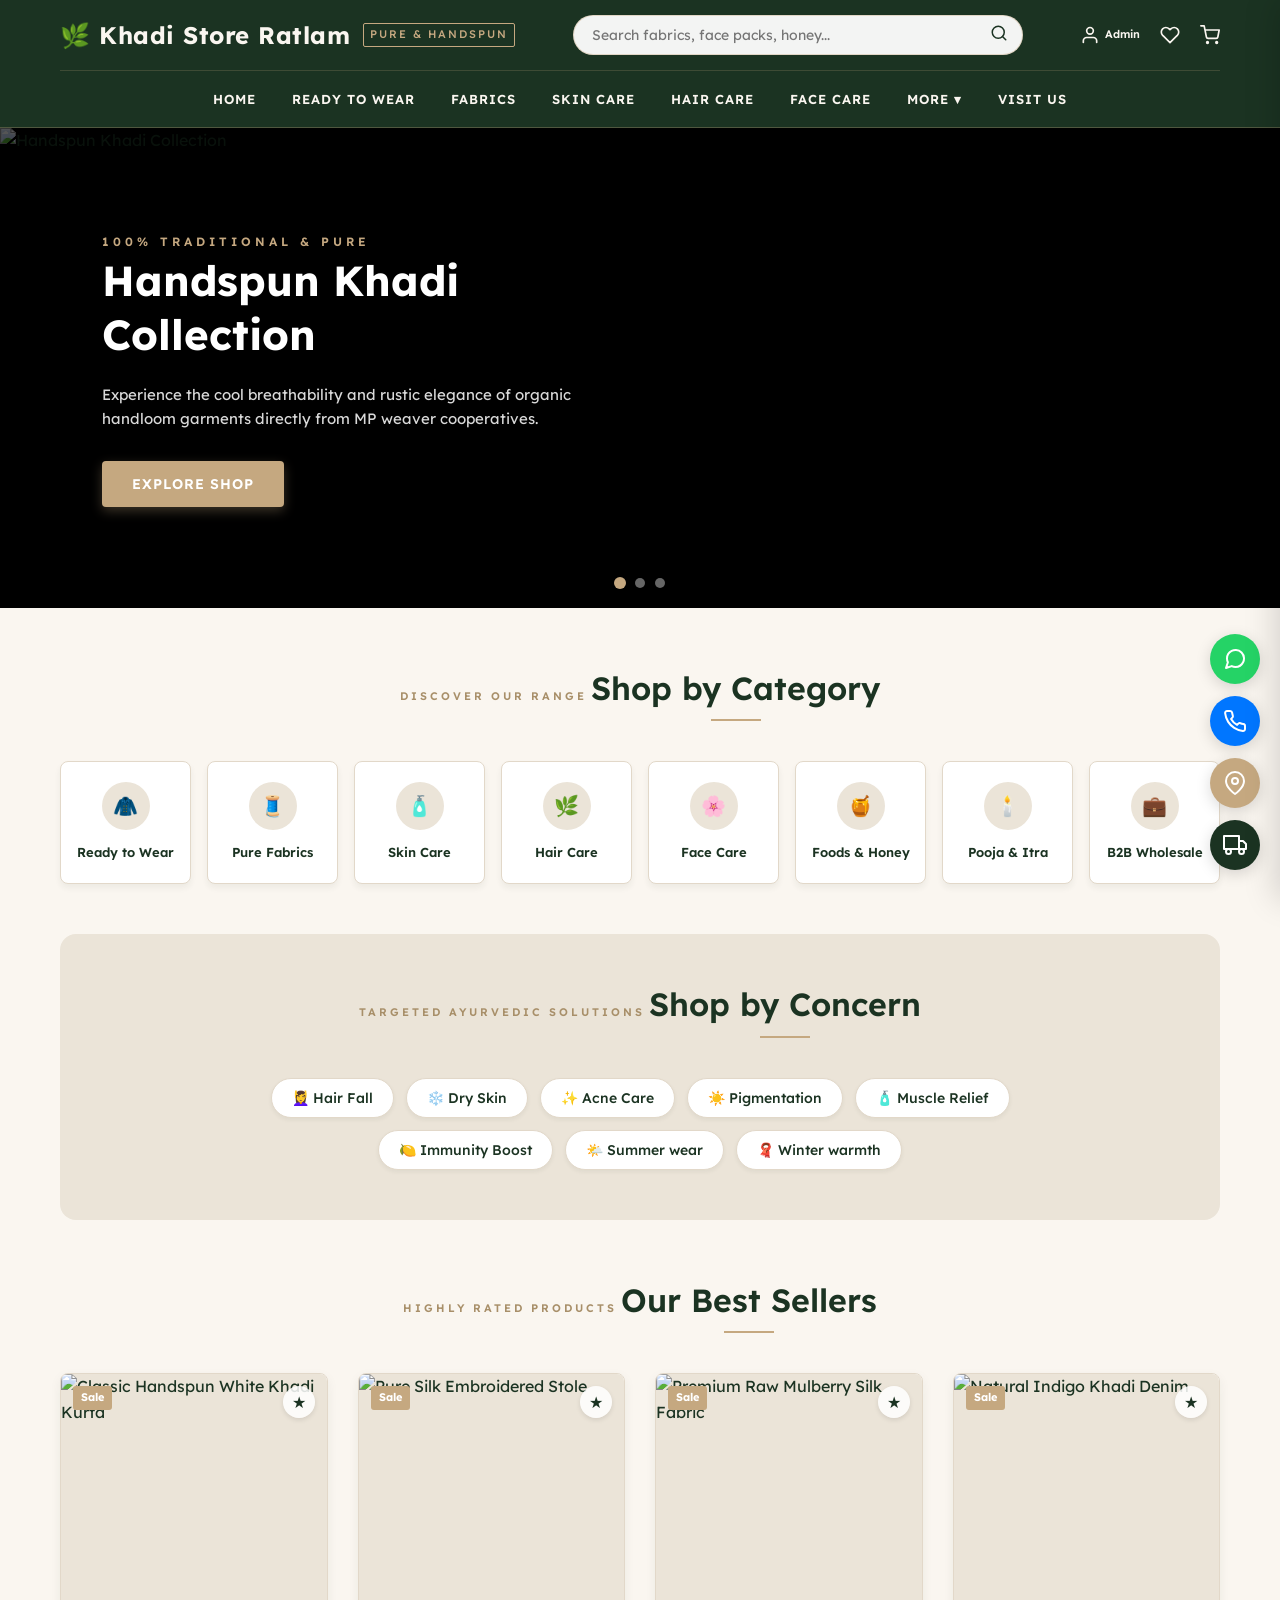
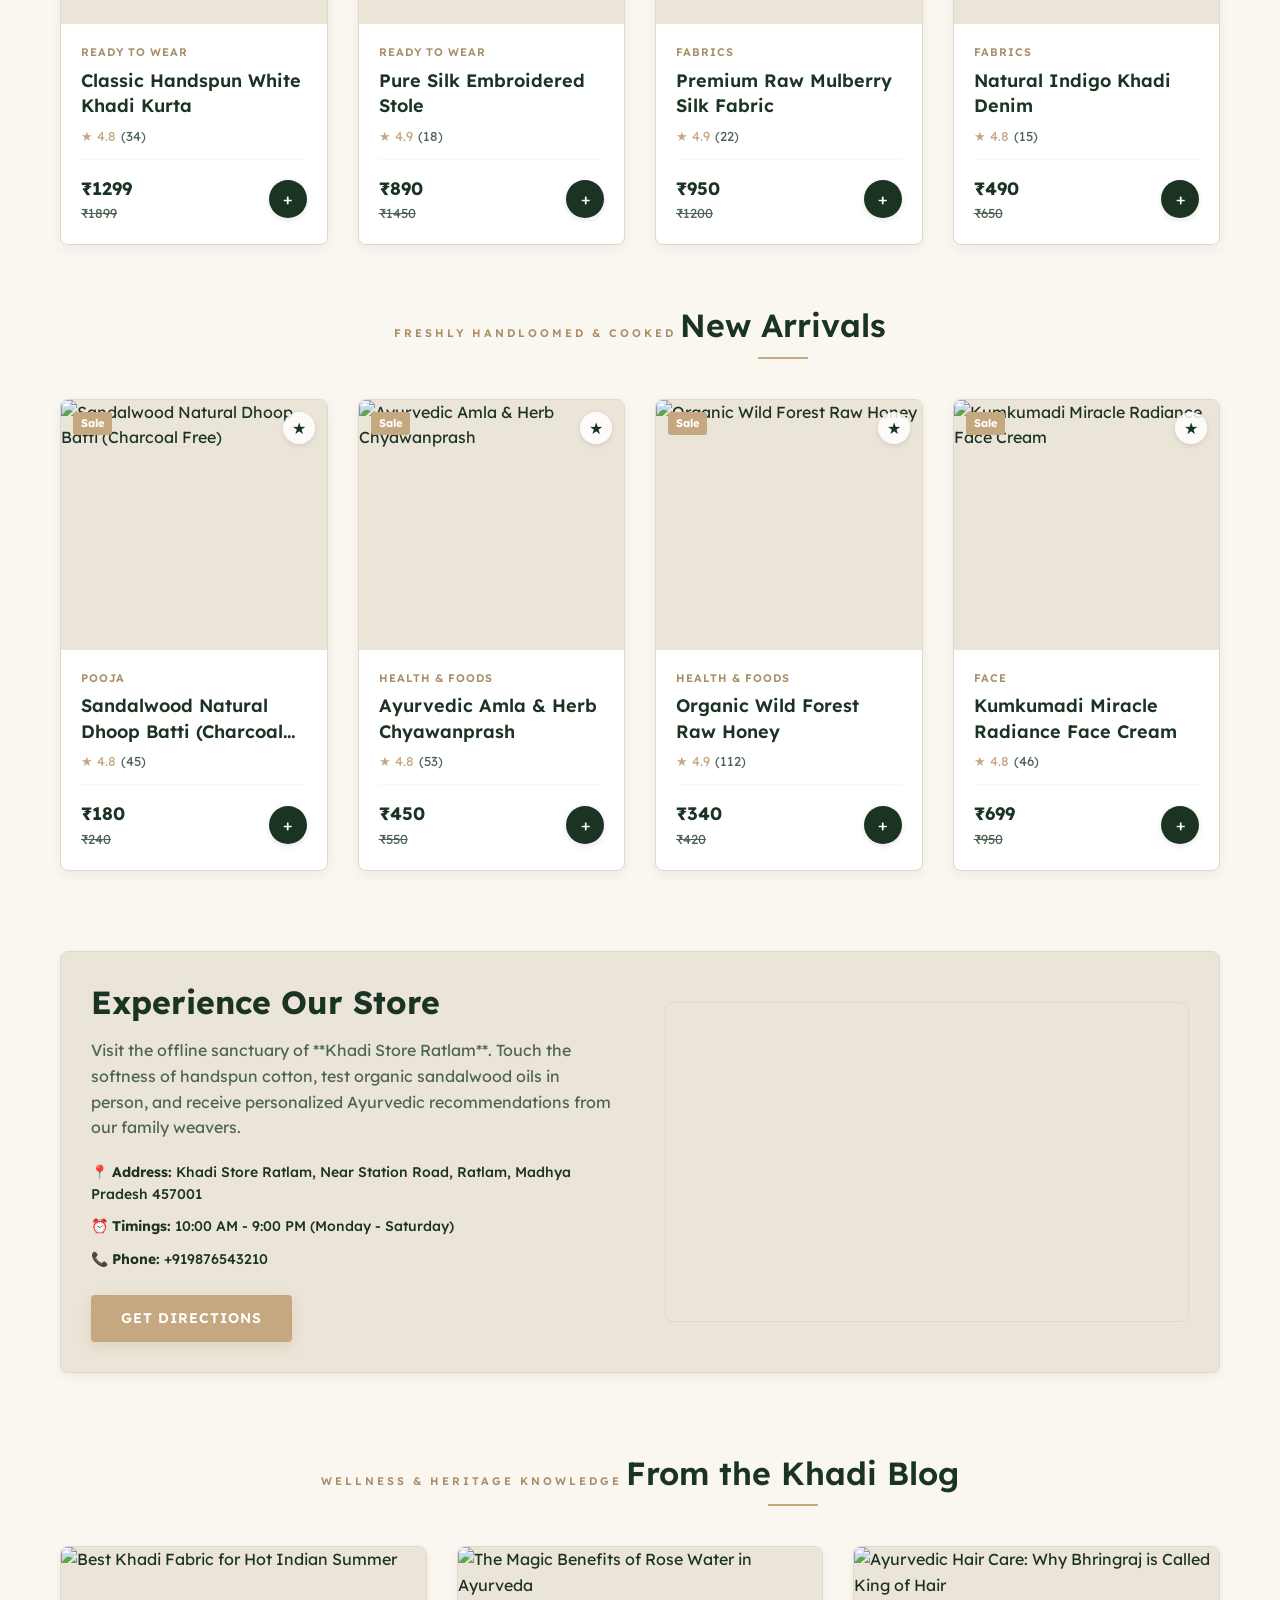
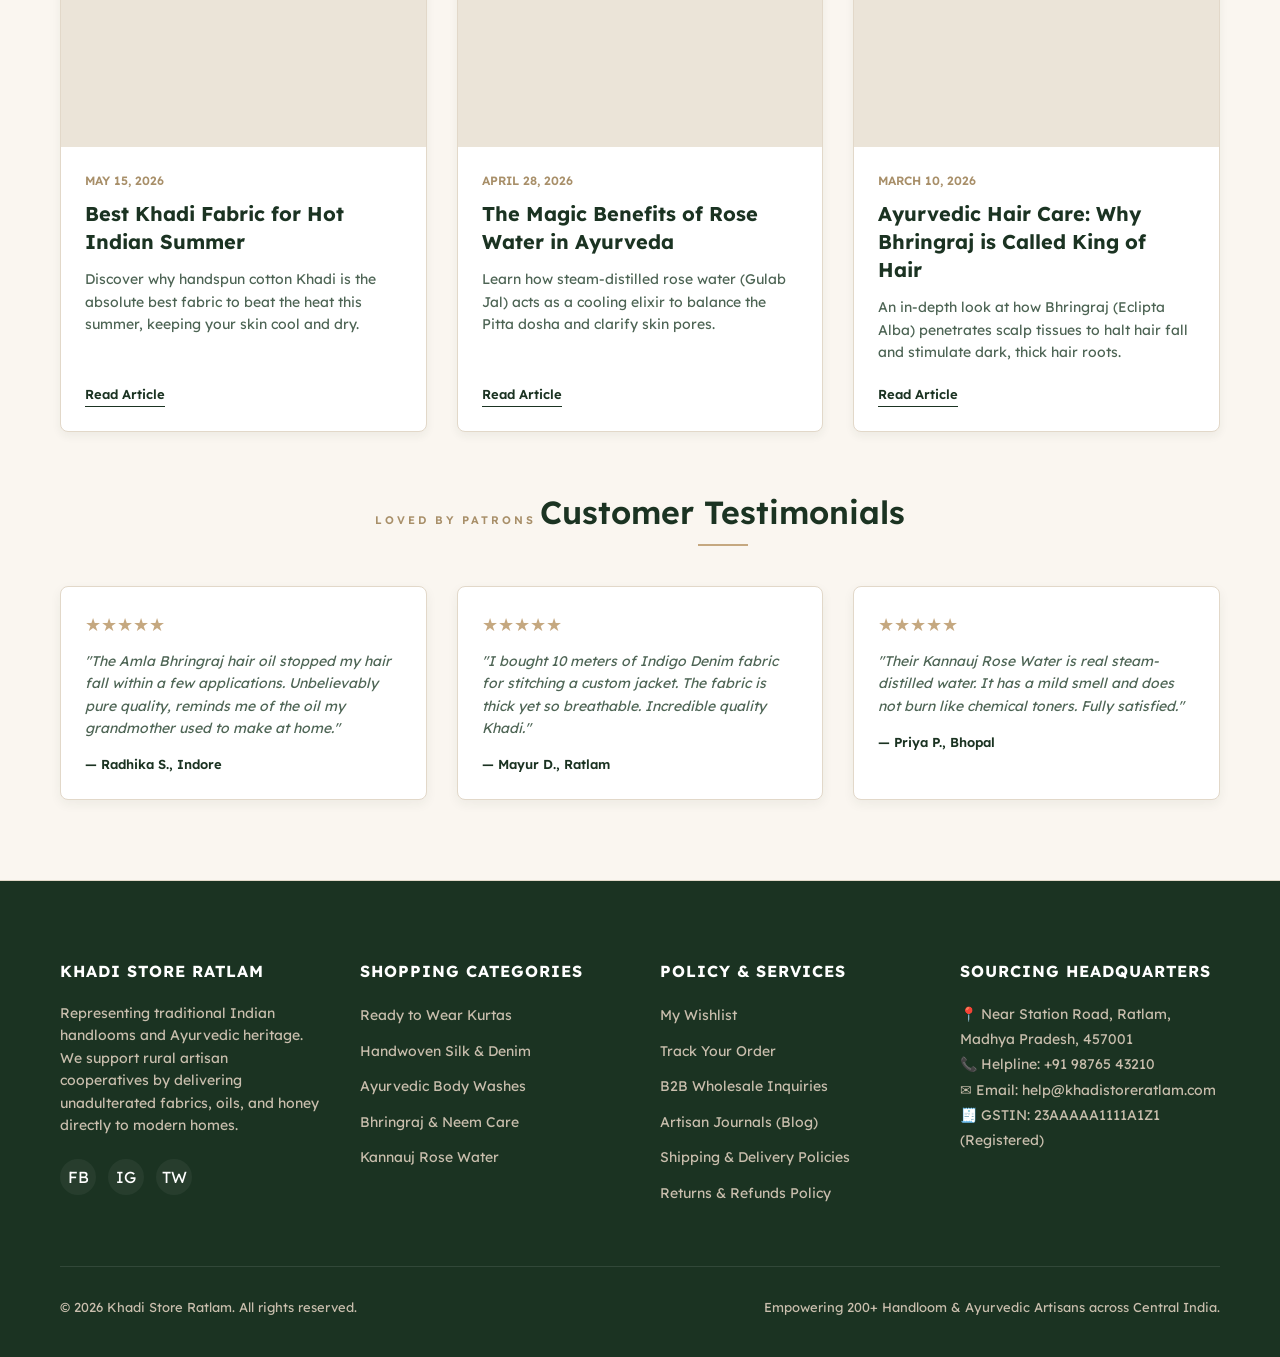
==== commit 5933cb61: "UI" ====
--- a/index.html
+++ b/index.html
@@ -37,7 +37,7 @@
   <!-- MAIN APP ROUTED ROUTE CONTAINER -->
   <main id="main-app">
     <!-- Initial Loading screen while javascript bundles load -->
-    <div style="padding: 150px 0; text-align: center; font-family: 'Outfit', sans-serif;">
+    <div style="padding: 150px 0; text-align: center; font-family: 'Lexend', sans-serif;">
       <div style="font-size:24px; font-weight:500; color:var(--color-text-primary); margin-bottom:15px;">Loading Khadi Store Ratlam...</div>
       <p style="color:var(--color-text-muted); font-size:14px;">Bringing you handspun fabrics and pure Ayurveda</p>
     </div>
--- a/css/style.css
+++ b/css/style.css
@@ -1,27 +1,27 @@
 /* ==========================================================================
    DESIGN TOKENS & SYSTEM VARIABLES (Khadi Store Ratlam)
    ========================================================================== */
-@import url('https://fonts.googleapis.com/css2?family=Outfit:wght@300;400;500;600;700&family=Playfair+Display:ital,wght@0,400;0,600;0,700;1,400&display=swap');
+@import url('https://fonts.googleapis.com/css2?family=Lexend:wght@300;400;500;600;700&display=swap');
 
 :root {
   /* Color Palette */
   --color-bg-primary: #FAF6F0;      /* Luxury Cream */
-  --color-bg-secondary: #F3ECE2;    /* Warm Oatmeal Beige */
+  --color-bg-secondary: #EBE4D8;    /* Warm Silk Beige */
   --color-bg-card: #FFFFFF;         /* Pure White for active content */
-  --color-text-primary: #2B1E16;    /* Earthy Espresso Black */
-  --color-text-muted: #6B5B52;      /* Soft Soil Brown */
+  --color-text-primary: #1B3322;    /* Earthy Deep Forest Green */
+  --color-text-muted: #4D6454;      /* Soft Sage Green */
   --color-accent-gold: #C5A880;     /* Metallic Sand Gold */
   --color-accent-gold-dark: #A88F69;
-  --color-accent-green: #6E7A6B;    /* Ayurvedic Sage Green */
+  --color-accent-green: #1B3322;    /* Ayurvedic Deep Green */
   --color-accent-red: #B2533E;      /* Terracotta Red (for errors, alerts) */
-  --color-border: #E8DFD3;          /* Soft border beige */
-  --color-border-dark: #D4C5B3;
-  --color-success: #4E6C50;         /* Leaf Green */
-  --color-shadow: rgba(43, 30, 22, 0.05);
+  --color-border: #E2D8C9;          /* Soft border beige */
+  --color-border-dark: #C9BEAD;
+  --color-success: #1B3322;         /* Royal Green */
+  --color-shadow: rgba(27, 51, 34, 0.06);
   
   /* Fonts */
-  --font-heading: 'Playfair Display', Georgia, serif;
-  --font-body: 'Outfit', -apple-system, BlinkMacSystemFont, "Segoe UI", Roboto, sans-serif;
+  --font-heading: 'Lexend', sans-serif;
+  --font-body: 'Lexend', sans-serif;
   
   /* Transition & Spacing */
   --transition-smooth: all 0.3s cubic-bezier(0.25, 0.8, 0.25, 1);
@@ -105,16 +105,15 @@
 }
 
 /* ==========================================================================
-   HEADER & NAVIGATION
+   HEADER & NAVIGATION (Royal Forest Theme Update)
    ========================================================================== */
 header {
-  background-color: rgba(250, 246, 240, 0.95);
-  backdrop-filter: blur(10px);
+  background-color: #1B3322; /* Royal Deep Forest Green */
   position: sticky;
   top: 0;
   z-index: 100;
-  border-bottom: 1px solid var(--color-border);
-  box-shadow: 0 2px 10px var(--color-shadow);
+  border-bottom: 1px solid rgba(197, 168, 128, 0.3); /* Gold accent line */
+  box-shadow: 0 4px 20px rgba(0, 0, 0, 0.12);
 }
 
 .header-top {
@@ -132,7 +131,7 @@
   display: flex;
   align-items: center;
   gap: 8px;
-  color: var(--color-text-primary);
+  color: #FAF6F0; /* Cream text */
 }
 
 .logo span {
@@ -157,19 +156,20 @@
 
 .search-bar {
   width: 100%;
-  padding: 10px 15px;
+  padding: 10px 18px;
   padding-right: 40px;
-  border: 1px solid var(--color-border-dark);
+  border: 1px solid rgba(197, 168, 128, 0.4);
   border-radius: 30px;
-  background-color: var(--color-bg-card);
-  color: var(--color-text-primary);
+  background-color: rgba(255, 255, 255, 0.95);
+  color: #1B3322;
   font-size: 14px;
   transition: var(--transition-smooth);
 }
 
 .search-bar:focus {
   border-color: var(--color-accent-gold);
-  box-shadow: 0 0 0 3px rgba(197, 168, 128, 0.15);
+  background-color: #FFFFFF;
+  box-shadow: 0 0 0 3px rgba(197, 168, 128, 0.25);
 }
 
 .search-icon-btn {
@@ -177,7 +177,7 @@
   right: 15px;
   top: 50%;
   transform: translateY(-50%);
-  color: var(--color-text-muted);
+  color: #1B3322;
 }
 
 .autocomplete-dropdown {
@@ -226,6 +226,7 @@
 .autocomplete-item .item-title {
   font-size: 14px;
   font-weight: 500;
+  color: #1B3322;
 }
 
 .autocomplete-item .item-price {
@@ -242,7 +243,7 @@
 
 .action-btn {
   position: relative;
-  color: var(--color-text-primary);
+  color: #FAF6F0; /* Cream links */
   font-size: 14px;
   display: flex;
   align-items: center;
@@ -258,7 +259,7 @@
   top: -8px;
   right: -8px;
   background-color: var(--color-accent-gold);
-  color: #fff;
+  color: #1B3322; /* Forest green text inside badge */
   font-size: 10px;
   font-weight: 700;
   width: 18px;
@@ -276,7 +277,7 @@
   align-items: center;
   list-style: none;
   padding: 10px 0;
-  border-top: 1px solid var(--color-border);
+  border-top: 1px solid rgba(197, 168, 128, 0.2); /* Thin gold divider */
 }
 
 .nav-item {
@@ -285,11 +286,11 @@
 }
 
 .nav-link {
-  font-size: 14px;
-  font-weight: 500;
-  letter-spacing: 0.8px;
+  font-size: 13px;
+  font-weight: 600;
+  letter-spacing: 1px;
   text-transform: uppercase;
-  color: var(--color-text-primary);
+  color: #FAF6F0; /* Cream links */
 }
 
 .nav-link:hover {
@@ -301,9 +302,9 @@
   top: 100%;
   left: 50%;
   transform: translateX(-50%) translateY(10px);
-  background-color: var(--color-bg-card);
-  border: 1px solid var(--color-border);
-  box-shadow: 0 10px 30px rgba(0, 0, 0, 0.05);
+  background-color: #1B3322; /* Match green header */
+  border: 1px solid rgba(197, 168, 128, 0.3);
+  box-shadow: 0 10px 30px rgba(0, 0, 0, 0.2);
   border-radius: 8px;
   padding: 12px 0;
   min-width: 200px;
@@ -323,12 +324,12 @@
   display: block;
   padding: 8px 20px;
   font-size: 13px;
-  color: var(--color-text-muted);
+  color: #D3E0D6; /* Soft light sage green links */
 }
 
 .dropdown-link:hover {
-  background-color: var(--color-bg-secondary);
-  color: var(--color-text-primary);
+  background-color: rgba(255, 255, 255, 0.08);
+  color: var(--color-accent-gold);
   padding-left: 25px;
 }
 
@@ -720,15 +721,34 @@
   position: relative;
 }
 
+.product-card-img-wrap::after {
+  content: '';
+  position: absolute;
+  top: 0;
+  left: 0;
+  width: 100%;
+  height: 100%;
+  background: linear-gradient(to bottom, rgba(27, 51, 34, 0) 60%, rgba(27, 51, 34, 0.45) 100%);
+  opacity: 0;
+  transition: var(--transition-smooth);
+  z-index: 1;
+  pointer-events: none;
+}
+
 .product-card-img-wrap img {
   width: 100%;
   height: 100%;
   object-fit: cover;
-  transition: var(--transition-smooth);
+  transition: transform 0.6s cubic-bezier(0.25, 0.8, 0.25, 1);
+  cursor: pointer;
 }
 
 .product-card:hover .product-card-img-wrap img {
-  transform: scale(1.05);
+  transform: scale(1.08) rotate(0.5deg);
+}
+
+.product-card:hover .product-card-img-wrap::after {
+  opacity: 1;
 }
 
 .product-card-content {
@@ -928,6 +948,18 @@
   border-color: var(--color-accent-gold);
 }
 
+.shop-categories-chips {
+  display: flex;
+  gap: 10px;
+  overflow-x: auto;
+  padding: 10px 0 15px 0;
+  margin-bottom: 10px;
+  -webkit-overflow-scrolling: touch;
+}
+.shop-categories-chips::-webkit-scrollbar {
+  display: none;
+}
+
 /* ==========================================================================
    PRODUCT DETAIL PAGE
    ========================================================================== */
@@ -950,12 +982,19 @@
   background-color: var(--color-bg-secondary);
   border-radius: var(--border-radius-md);
   overflow: hidden;
+  position: relative;
 }
 
 .product-main-view img, .product-main-view video {
   width: 100%;
   height: 100%;
   object-fit: cover;
+  transition: transform 0.6s cubic-bezier(0.25, 0.8, 0.25, 1);
+  cursor: zoom-in;
+}
+
+.product-main-view:hover img {
+  transform: scale(1.06);
 }
 
 .product-thumbnails {
@@ -1569,7 +1608,7 @@
    ========================================================================== */
 .blog-grid {
   display: grid;
-  grid-template-columns: repeat(auto-fill, minmax(340px, 1fr));
+  grid-template-columns: repeat(auto-fill, minmax(280px, 1fr));
   gap: 30px;
   margin: 40px 0;
 }
@@ -2003,24 +2042,41 @@
 @media (max-width: 768px) {
   .header-top {
     padding: 10px 0;
+    flex-wrap: wrap;
+    gap: 10px;
+  }
+  .logo {
+    font-size: 20px;
+  }
+  .logo span {
+    font-size: 9px;
+    letter-spacing: 1px;
+    padding: 1px 4px;
   }
   .search-container {
-    display: none; /* Hide standard search; can toggle via mobile dropdown */
+    display: block !important;
+    order: 3;
+    flex: 1 1 100%;
+    margin: 5px 0 5px 0;
   }
   .mobile-toggle {
     display: block;
-    color: var(--color-text-primary);
+    background: none;
+    border: none;
+    color: #FAF6F0;
+    cursor: pointer;
+    padding: 5px;
   }
   .nav-menu {
-    display: none; /* Hidden, shown under menu toggle */
+    display: none;
     flex-direction: column;
-    background-color: var(--color-bg-card);
+    background-color: #1B3322;
     position: absolute;
     top: 100%;
     left: 0;
     width: 100%;
-    border-bottom: 1px solid var(--color-border);
-    box-shadow: 0 10px 20px rgba(0,0,0,0.05);
+    border-bottom: 1px solid rgba(197, 168, 128, 0.3);
+    box-shadow: 0 10px 20px rgba(0,0,0,0.15);
     padding: 15px 0;
     z-index: 99;
   }
@@ -2029,28 +2085,49 @@
   }
   .nav-item {
     width: 100%;
-    text-align: center;
-    padding: 10px 0;
+    text-align: left;
+    padding: 10px 24px;
   }
   .nav-dropdown {
     position: static;
     transform: none;
     box-shadow: none;
     border: none;
-    background-color: var(--color-bg-secondary);
+    background-color: rgba(255, 255, 255, 0.04);
     width: 100%;
     margin-top: 8px;
     padding: 8px 0;
+    opacity: 1;
+    visibility: visible;
+    display: block;
+  }
+  .dropdown-link {
+    padding: 10px 30px;
+    font-size: 14px;
+    border-left: 2px solid rgba(197, 168, 128, 0.3);
+    margin-left: 15px;
   }
   .hero-slider {
-    height: 360px;
+    height: 280px;
+  }
+  .hero-content {
+    padding: 0 20px;
+    text-align: center;
+    margin: 0 auto;
+    display: flex;
+    flex-direction: column;
+    align-items: center;
   }
   .hero-title {
-    font-size: 28px;
+    font-size: 24px;
+    margin-bottom: 12px;
+  }
+  .hero-subtitle {
+    letter-spacing: 2px;
+    margin-bottom: 8px;
   }
   .hero-desc {
-    font-size: 13px;
-    margin-bottom: 20px;
+    display: none;
   }
   .checkout-form-grid {
     grid-template-columns: 1fr;
@@ -2066,4 +2143,13 @@
     width: 44px;
     height: 44px;
   }
-}
+  .product-main-view {
+    height: 320px;
+  }
+  .b2b-header-banner {
+    padding: 30px 15px;
+  }
+  .b2b-banner-title {
+    font-size: 26px;
+  }
+}
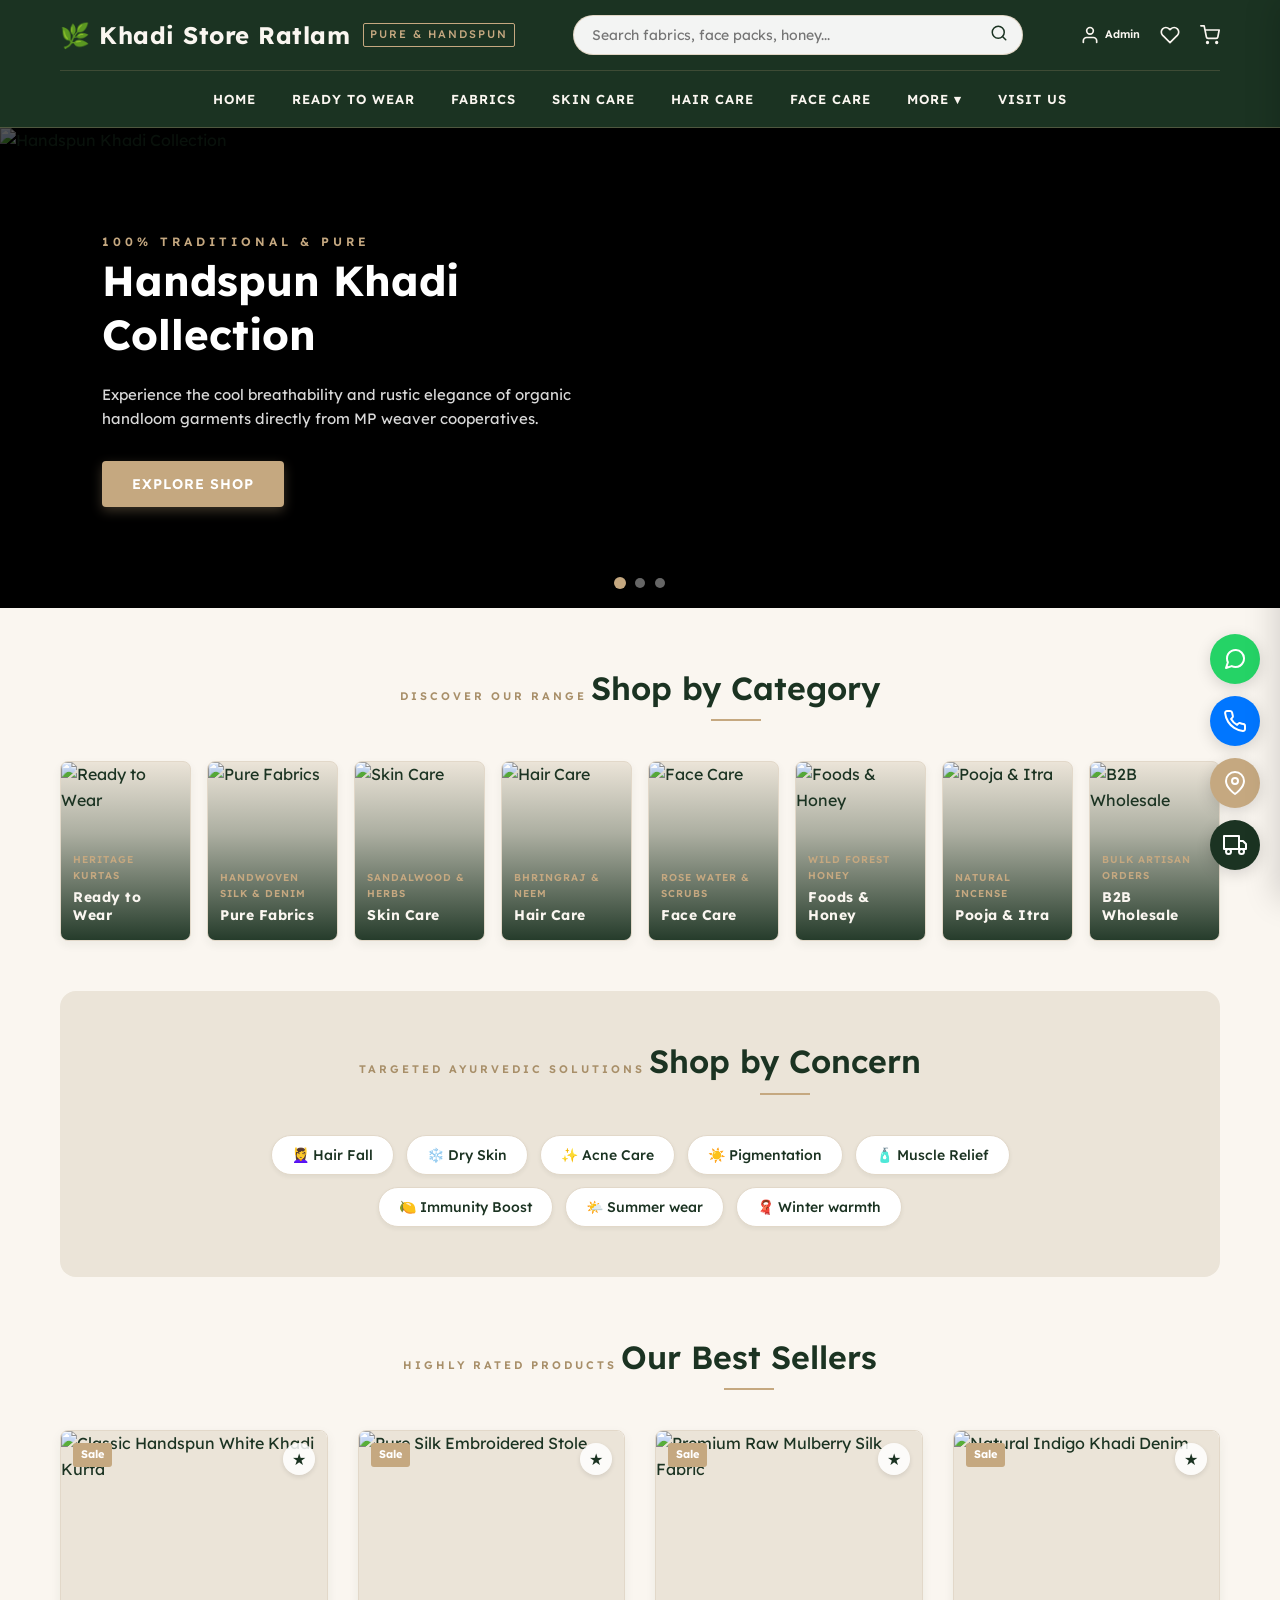
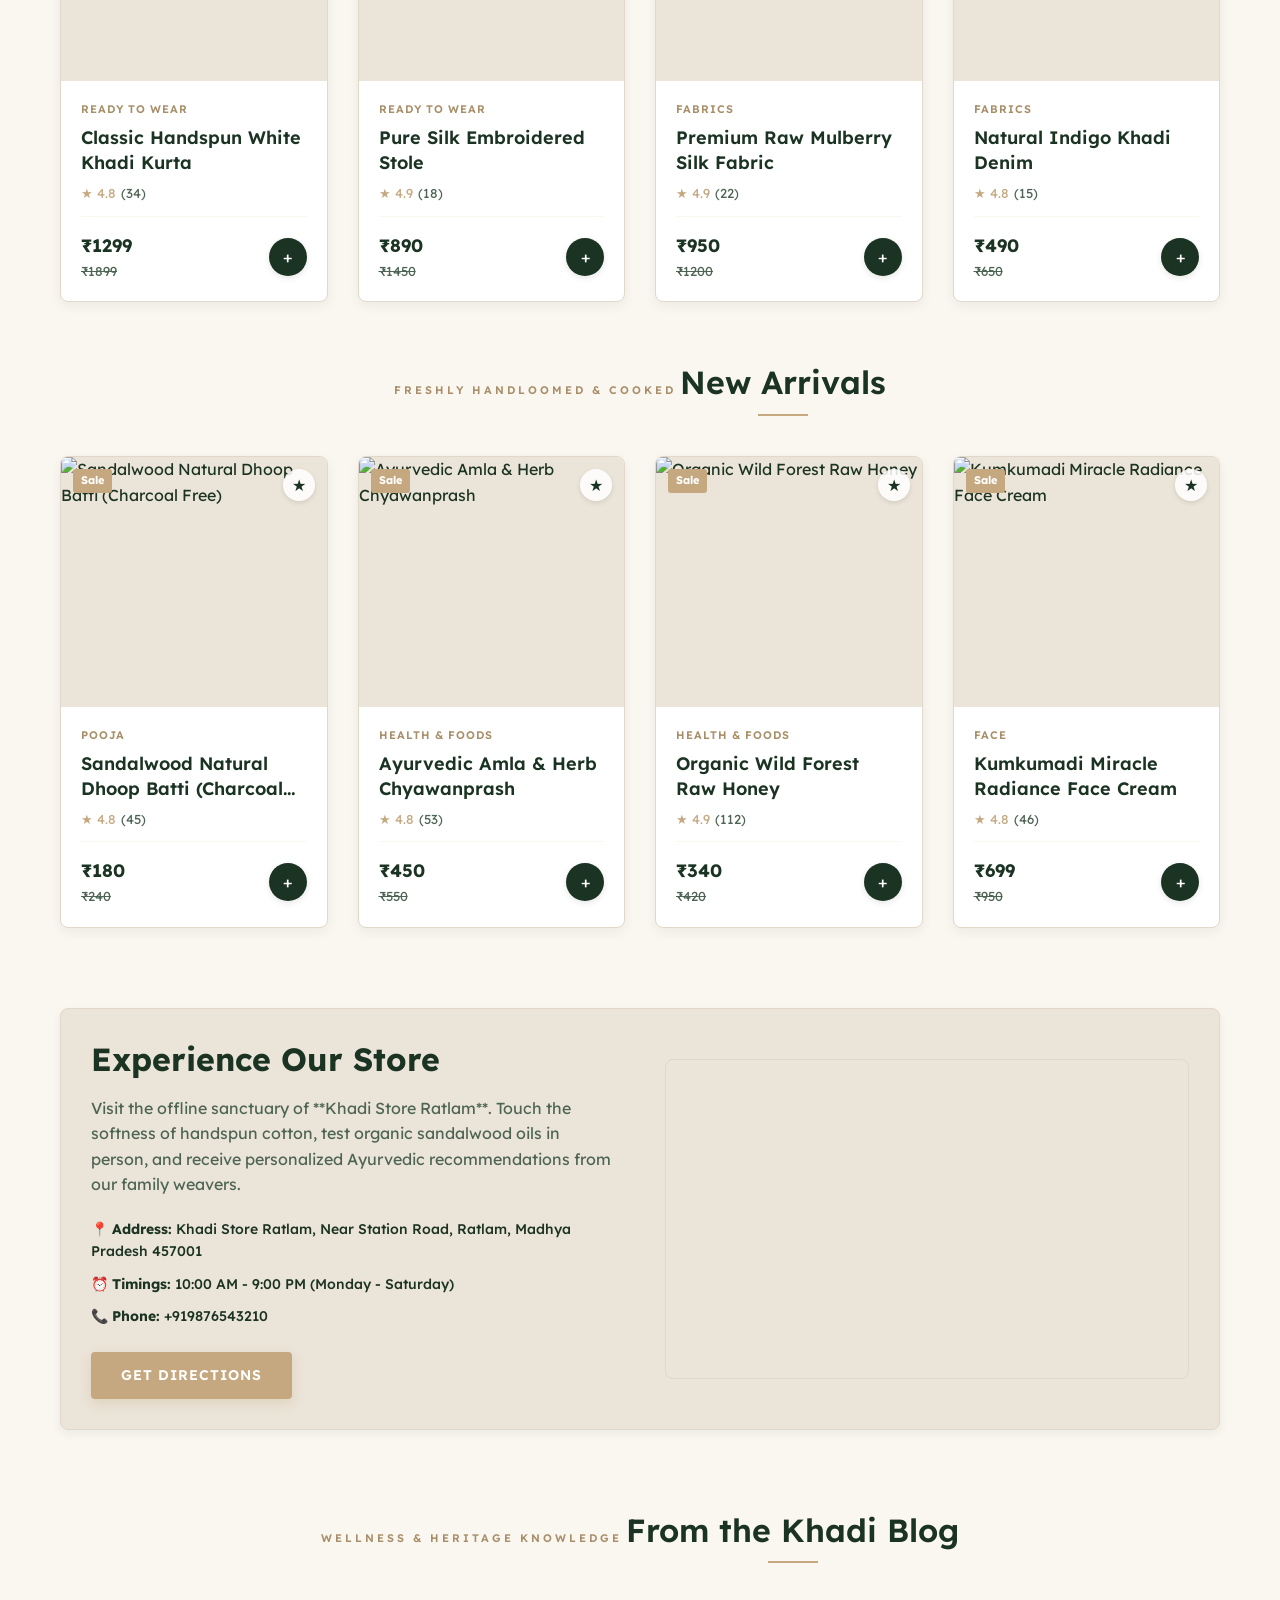
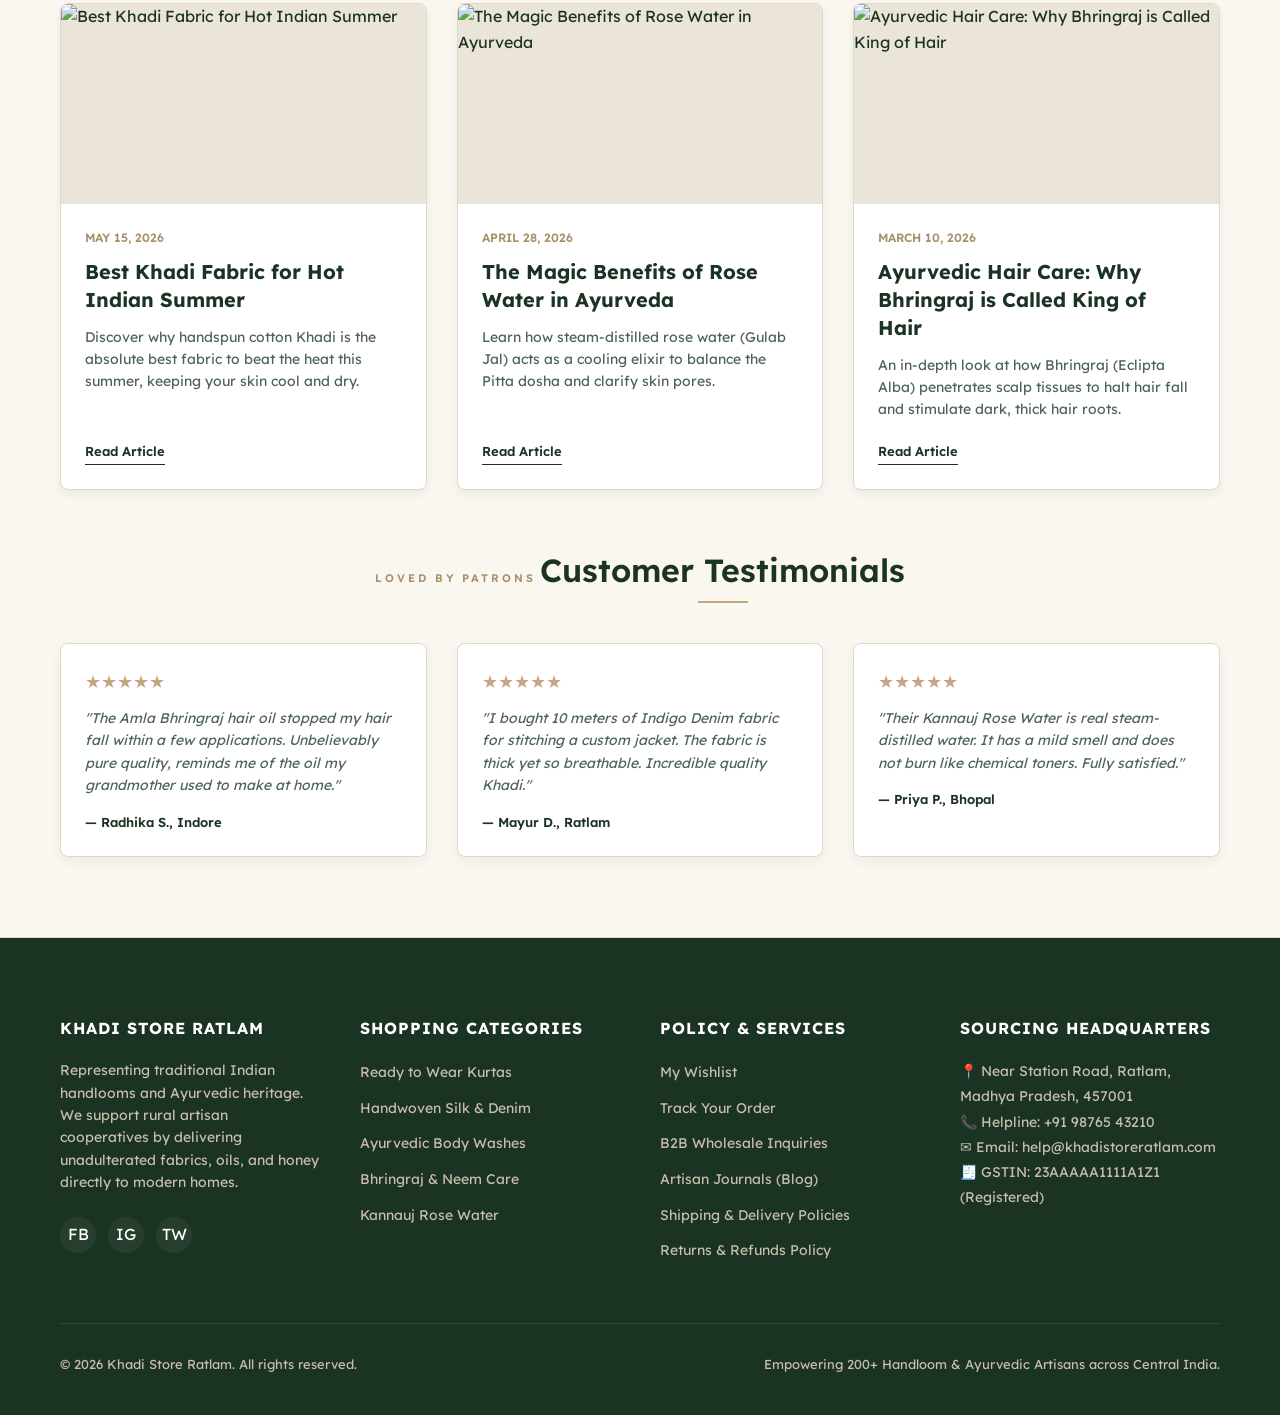
==== commit a3a1c121: "aaaaa" ====
--- a/index.html
+++ b/index.html
@@ -21,7 +21,7 @@
   <link rel="icon" type="image/png" href="data:image/svg+xml,<svg xmlns=%22http://www.w3.org/2000/svg%22 viewBox=%220 0 100 100%22><text y=%22.9em%22 font-size=%2290%22>🌿</text></svg>">
 
   <!-- Core Styling -->
-  <link rel="stylesheet" href="css/style.css">
+  <link rel="stylesheet" href="css/style.css?v=1.1.0">
   
   <!-- Razorpay Payment Gateway script -->
   <script src="https://checkout.razorpay.com/v1/checkout.js" defer></script>
@@ -110,10 +110,10 @@
   </footer>
 
   <!-- CORE JAVASCRIPT INJECTION -->
-  <script src="js/data.js"></script>
-  <script src="js/store.js"></script>
-  <script src="js/components.js"></script>
-  <script src="js/app.js"></script>
+  <script src="js/data.js?v=1.1.0"></script>
+  <script src="js/store.js?v=1.1.0"></script>
+  <script src="js/components.js?v=1.1.0"></script>
+  <script src="js/app.js?v=1.1.0"></script>
 
 </body>
 </html>
--- a/css/style.css
+++ b/css/style.css
@@ -40,6 +40,10 @@
   padding: 0;
 }
 
+html {
+  scroll-behavior: smooth;
+}
+
 body {
   background-color: var(--color-bg-primary);
   color: var(--color-text-primary);
@@ -80,6 +84,14 @@
   max-width: 100%;
   height: auto;
   display: block;
+}
+
+.mobile-only {
+  display: none !important;
+}
+
+.desktop-only {
+  display: inline-flex !important;
 }
 
 .container {
@@ -339,6 +351,10 @@
   font-size: 24px;
 }
 
+.dropdown-toggle-btn {
+  display: none;
+}
+
 /* ==========================================================================
    STICKY FLOATING BUTTONS
    ========================================================================== */
@@ -567,44 +583,72 @@
 
 .categories-grid {
   display: grid;
-  grid-template-columns: repeat(auto-fit, minmax(110px, 1fr));
+  grid-template-columns: repeat(auto-fit, minmax(130px, 1fr));
   gap: 16px;
   margin-bottom: 50px;
 }
 
-.category-card {
-  background-color: var(--color-bg-card);
+@media (max-width: 480px) {
+  .categories-grid {
+    grid-template-columns: repeat(2, 1fr);
+  }
+}
+
+.category-premium-card {
+  position: relative;
+  height: 180px;
+  border-radius: var(--border-radius-md);
+  overflow: hidden;
   border: 1px solid var(--color-border);
-  border-radius: var(--border-radius-md);
-  padding: 20px 10px;
-  text-align: center;
-  box-shadow: 0 4px 6px var(--color-shadow);
+  box-shadow: 0 4px 10px var(--color-shadow);
+  cursor: pointer;
   transition: var(--transition-smooth);
-}
-
-.category-card:hover {
+  background-color: var(--color-bg-secondary);
+}
+
+.category-premium-card:hover {
   transform: translateY(-5px);
   border-color: var(--color-accent-gold);
-  box-shadow: 0 8px 15px rgba(43, 30, 22, 0.08);
-}
-
-.category-card-icon {
-  width: 48px;
-  height: 48px;
-  margin: 0 auto 12px;
-  display: flex;
-  align-items: center;
-  justify-content: center;
-  background-color: var(--color-bg-secondary);
-  border-radius: 50%;
-  color: var(--color-accent-gold-dark);
-  font-size: 20px;
-}
-
-.category-card-title {
-  font-size: 13px;
-  font-weight: 600;
-  color: var(--color-text-primary);
+  box-shadow: 0 10px 20px rgba(27, 51, 34, 0.15);
+}
+
+.category-premium-card img {
+  width: 100%;
+  height: 100%;
+  object-fit: cover;
+  transition: transform 0.6s cubic-bezier(0.25, 0.8, 0.25, 1);
+}
+
+.category-premium-card:hover img {
+  transform: scale(1.08);
+}
+
+.category-premium-card-overlay {
+  position: absolute;
+  inset: 0;
+  background: linear-gradient(to top, rgba(27, 51, 34, 0.95) 0%, rgba(27, 51, 34, 0.3) 60%, transparent 100%);
+  display: flex;
+  flex-direction: column;
+  justify-content: flex-end;
+  padding: 16px 12px;
+  z-index: 1;
+}
+
+.category-premium-card-title {
+  font-size: 14px;
+  font-weight: 700;
+  color: #FAF6F0;
+  letter-spacing: 0.5px;
+  margin: 0;
+}
+
+.category-premium-card-subtitle {
+  font-size: 10px;
+  color: var(--color-accent-gold);
+  text-transform: uppercase;
+  letter-spacing: 1px;
+  margin-bottom: 4px;
+  font-weight: 600;
 }
 
 /* Concerns Section */
@@ -934,12 +978,14 @@
   background-color: var(--color-bg-secondary);
   border: 1px solid transparent;
   color: var(--color-text-muted);
-  padding: 6px 14px;
+  padding: 8px 18px;
   border-radius: 20px;
   font-size: 13px;
   font-weight: 500;
   cursor: pointer;
   transition: var(--transition-smooth);
+  white-space: nowrap;
+  flex-shrink: 0;
 }
 
 .shop-chip.active {
@@ -1074,11 +1120,18 @@
 
 .prod-coupon-hint {
   font-size: 13px;
-  color: var(--color-accent-green);
+  color: #1B3322;
   font-weight: 500;
-  display: flex;
-  align-items: center;
-  gap: 5px;
+  display: block;
+  padding: 10px 14px;
+  background-color: #FAF6F0;
+  border-left: 3px solid var(--color-accent-gold-dark);
+  border-radius: 4px;
+  margin: 15px 0;
+  line-height: 1.5;
+  border-top: 1px solid rgba(197, 168, 128, 0.15);
+  border-right: 1px solid rgba(197, 168, 128, 0.15);
+  border-bottom: 1px solid rgba(197, 168, 128, 0.15);
 }
 
 .prod-qty-selector {
@@ -2040,18 +2093,26 @@
 }
 
 @media (max-width: 768px) {
+  .desktop-only {
+    display: none !important;
+  }
+  .mobile-only {
+    display: block !important;
+  }
   .header-top {
     padding: 10px 0;
     flex-wrap: wrap;
     gap: 10px;
   }
   .logo {
-    font-size: 20px;
+    font-size: 18px;
+    white-space: nowrap;
   }
   .logo span {
-    font-size: 9px;
-    letter-spacing: 1px;
-    padding: 1px 4px;
+    display: none !important;
+  }
+  .header-actions {
+    gap: 15px;
   }
   .search-container {
     display: block !important;
@@ -2068,7 +2129,7 @@
     padding: 5px;
   }
   .nav-menu {
-    display: none;
+    display: flex;
     flex-direction: column;
     background-color: #1B3322;
     position: absolute;
@@ -2079,29 +2140,66 @@
     box-shadow: 0 10px 20px rgba(0,0,0,0.15);
     padding: 15px 0;
     z-index: 99;
+    
+    opacity: 0;
+    visibility: hidden;
+    transform: translateY(-10px);
+    transition: opacity 0.22s cubic-bezier(0.4, 0, 0.2, 1), transform 0.22s cubic-bezier(0.4, 0, 0.2, 1), visibility 0.22s;
+    pointer-events: none;
+    max-height: calc(100vh - 120px);
+    overflow-y: auto;
+    -webkit-overflow-scrolling: touch;
   }
   .nav-menu.active {
-    display: flex;
+    opacity: 1;
+    visibility: visible;
+    transform: translateY(0);
+    pointer-events: auto;
   }
   .nav-item {
     width: 100%;
     text-align: left;
-    padding: 10px 24px;
+    padding: 8px 24px;
+  }
+  .nav-link-row {
+    display: flex !important;
+    justify-content: space-between !important;
+    align-items: center !important;
+    width: 100% !important;
+  }
+  .dropdown-toggle-btn {
+    display: flex !important;
+    background: none !important;
+    border: none !important;
+    color: var(--color-accent-gold) !important;
+    cursor: pointer !important;
+    padding: 8px 12px !important;
+    font-size: 16px !important;
+    align-items: center !important;
+    justify-content: center !important;
+    transition: transform 0.3s ease !important;
+  }
+  .nav-item.open .dropdown-toggle-btn {
+    transform: rotate(180deg) !important;
   }
   .nav-dropdown {
-    position: static;
-    transform: none;
-    box-shadow: none;
-    border: none;
-    background-color: rgba(255, 255, 255, 0.04);
-    width: 100%;
-    margin-top: 8px;
-    padding: 8px 0;
-    opacity: 1;
-    visibility: visible;
+    display: none !important;
+    position: static !important;
+    transform: none !important;
+    box-shadow: none !important;
+    border: none !important;
+    background-color: rgba(255, 255, 255, 0.04) !important;
+    width: 100% !important;
+    margin-top: 8px !important;
+    padding: 8px 0 !important;
+    opacity: 1 !important;
+    visibility: visible !important;
+  }
+  .nav-item.open .nav-dropdown {
+    display: block !important;
+  }
+  .dropdown-link {
     display: block;
-  }
-  .dropdown-link {
     padding: 10px 30px;
     font-size: 14px;
     border-left: 2px solid rgba(197, 168, 128, 0.3);
@@ -2143,8 +2241,20 @@
     width: 44px;
     height: 44px;
   }
+  .product-gallery {
+    display: flex !important;
+    flex-direction: column !important;
+    gap: 15px !important;
+    width: 100% !important;
+  }
   .product-main-view {
-    height: 320px;
+    display: block !important;
+    height: 320px !important;
+    width: 100% !important;
+    flex-shrink: 0 !important;
+  }
+  .thumb-item {
+    flex-shrink: 0 !important;
   }
   .b2b-header-banner {
     padding: 30px 15px;
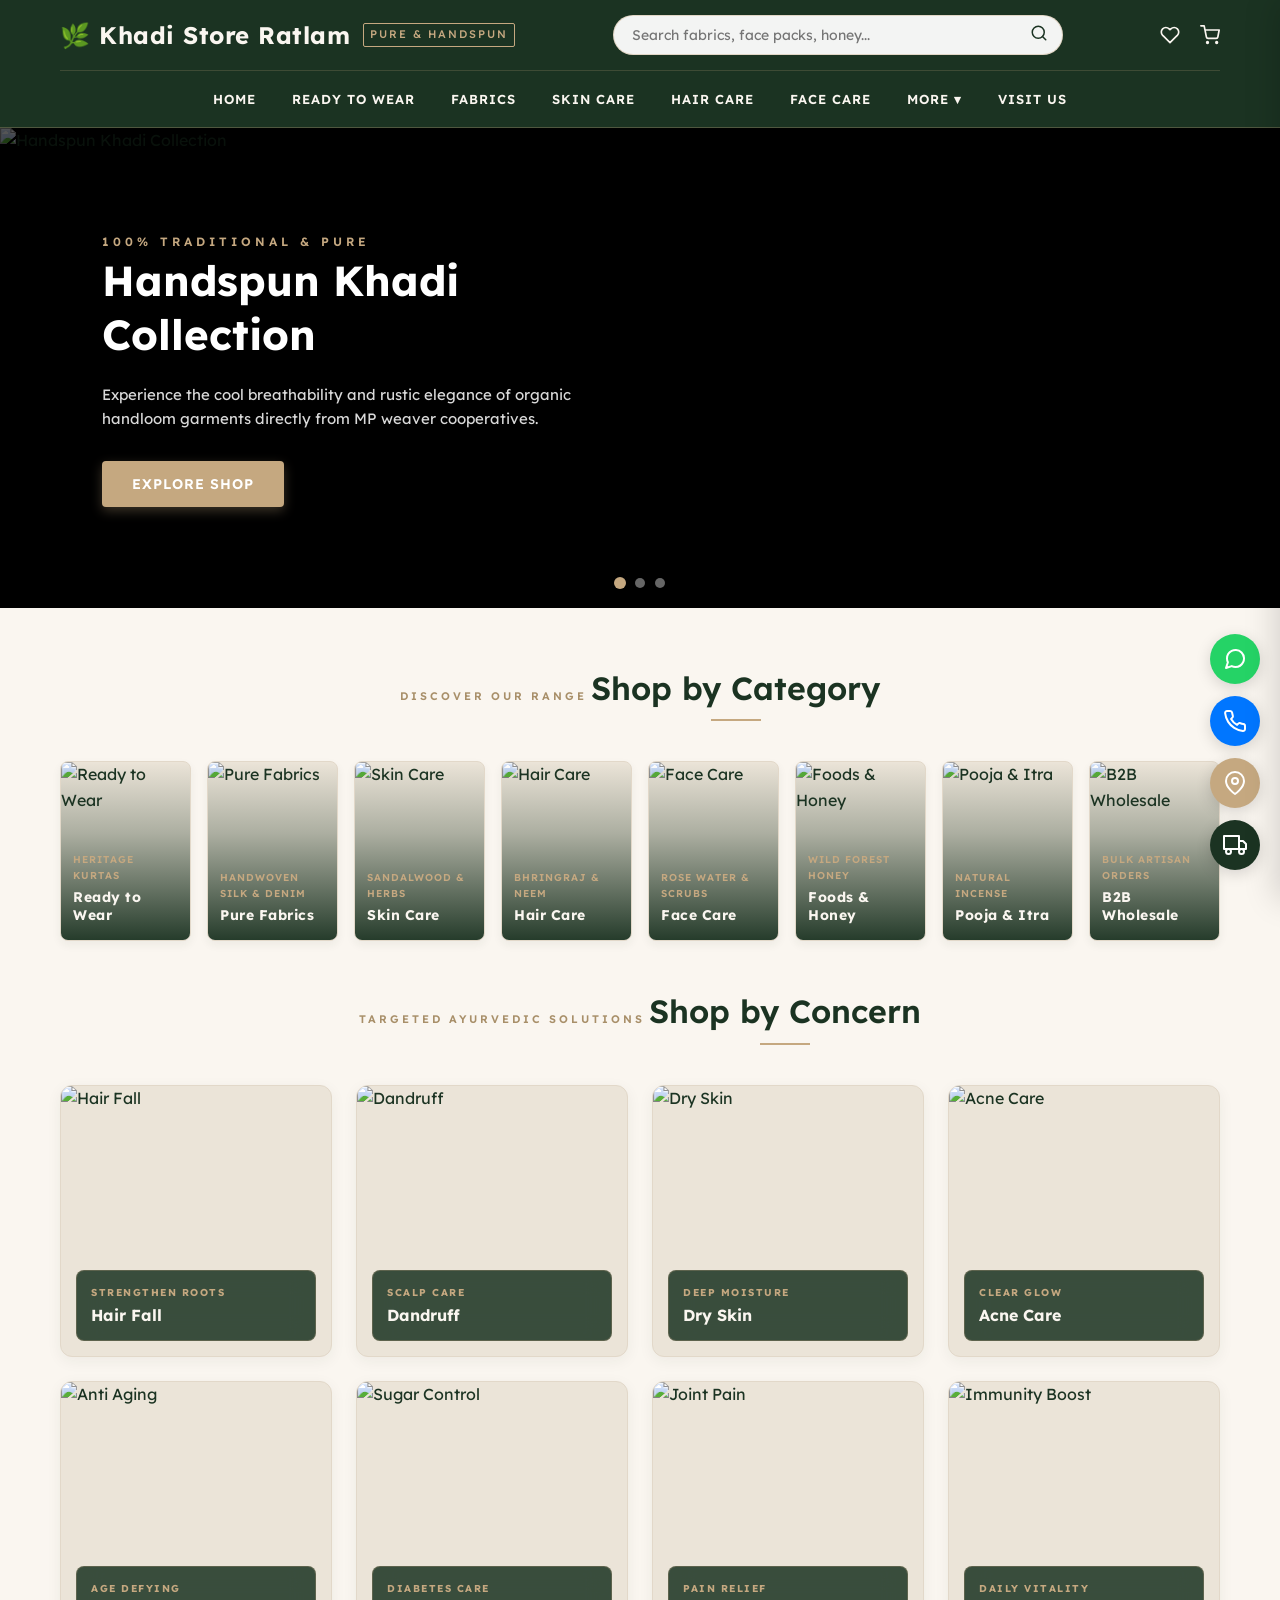
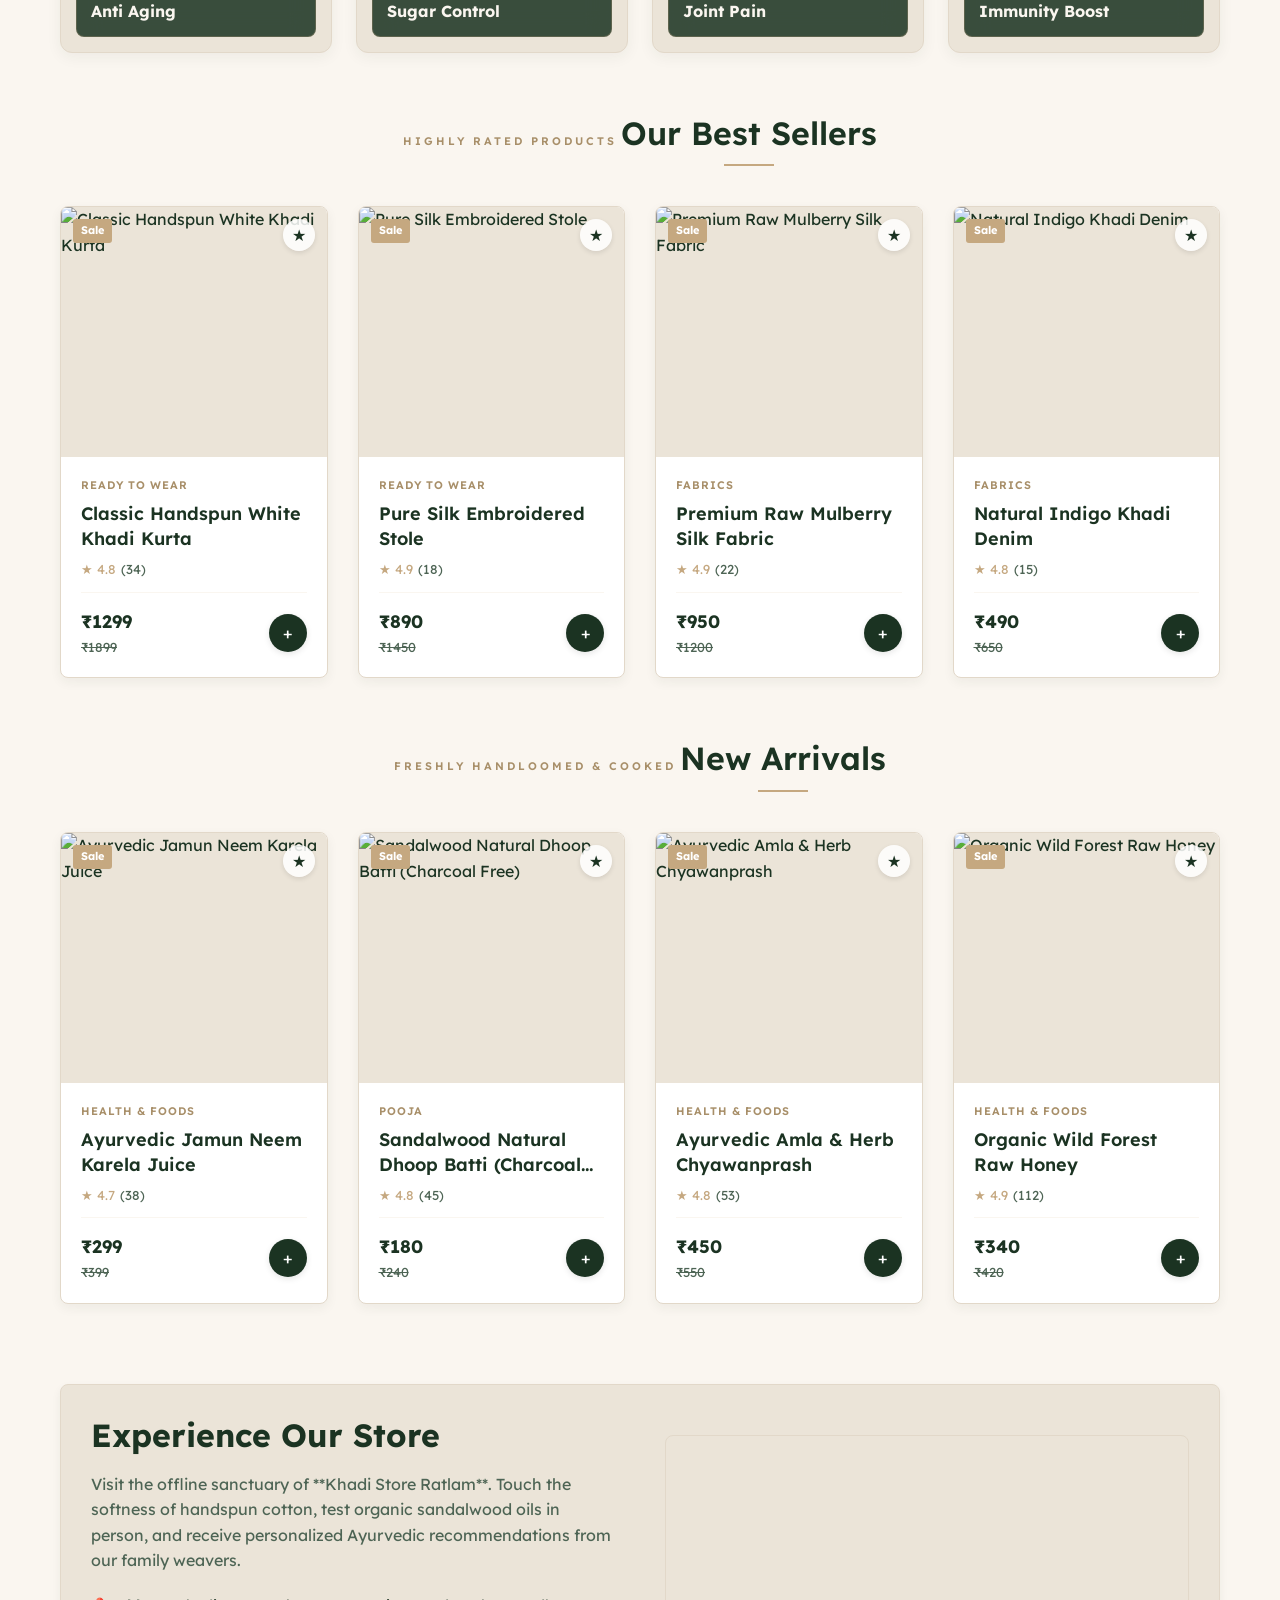
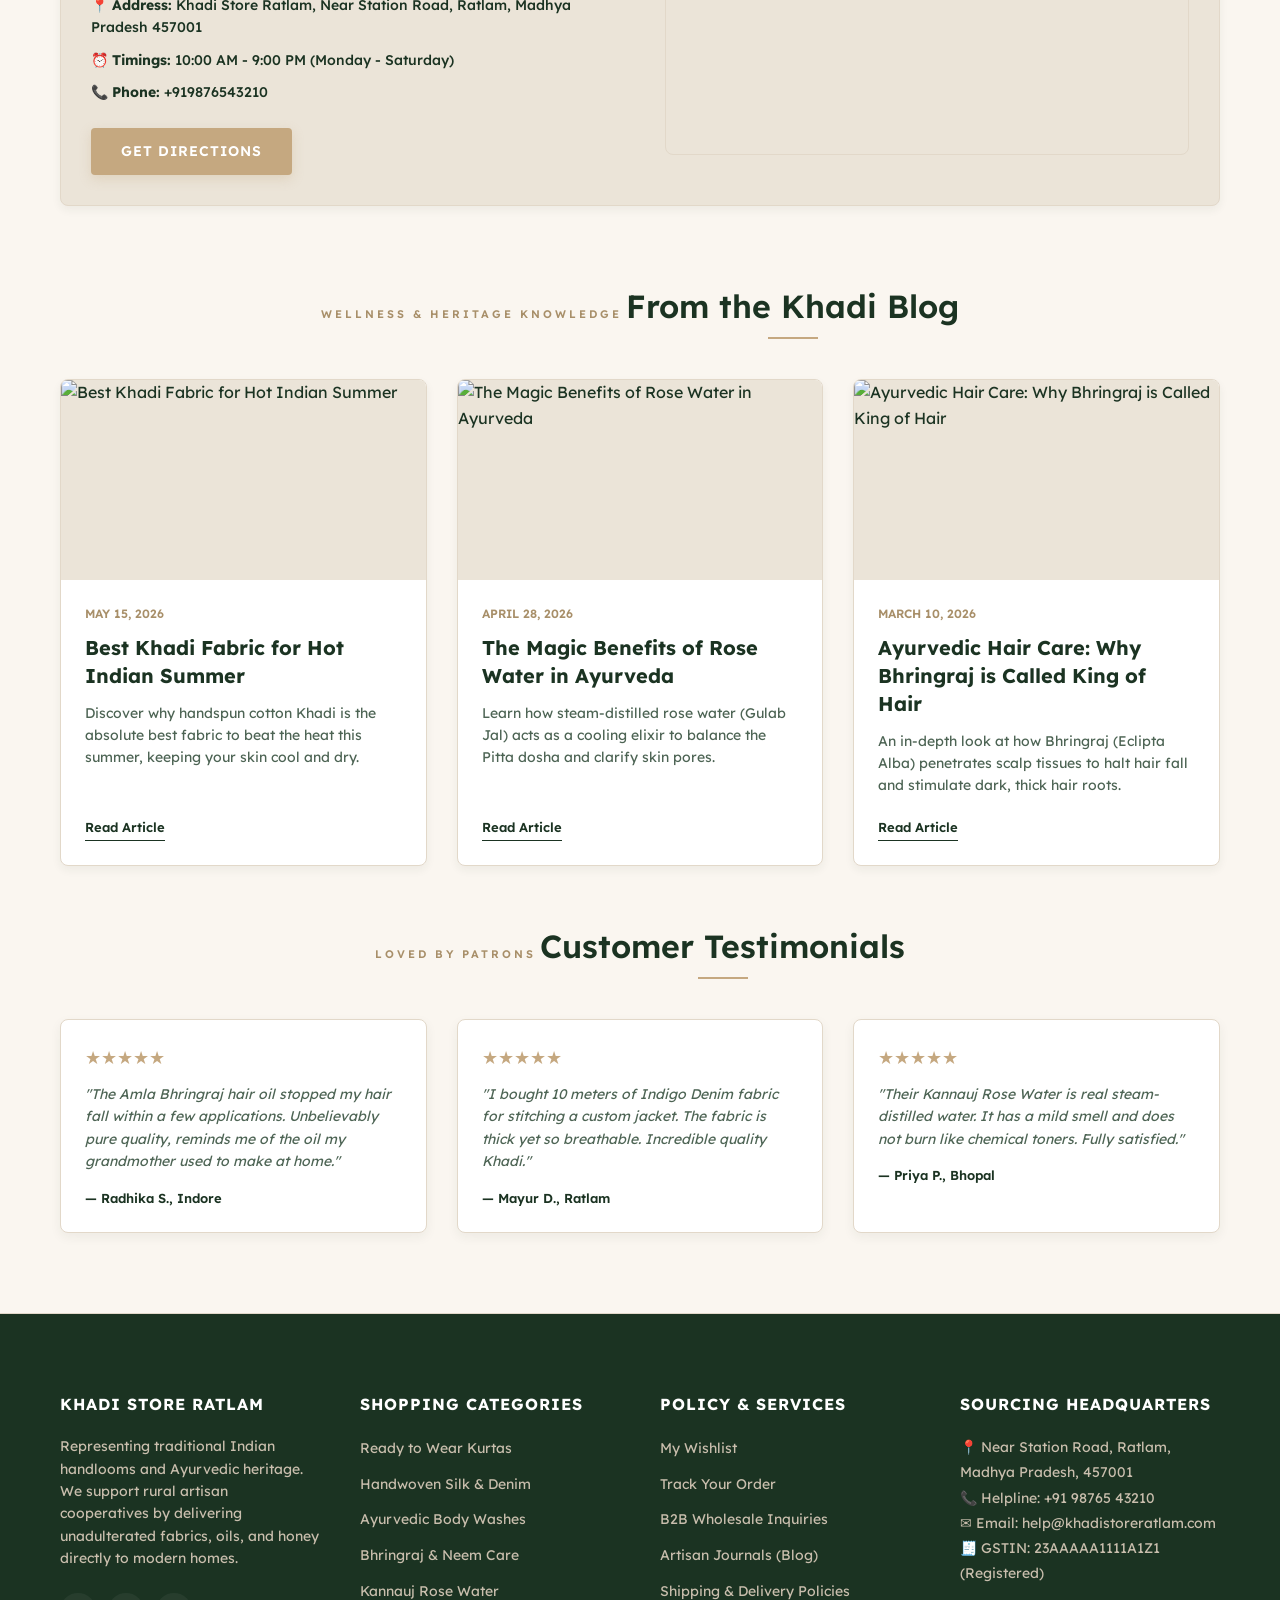
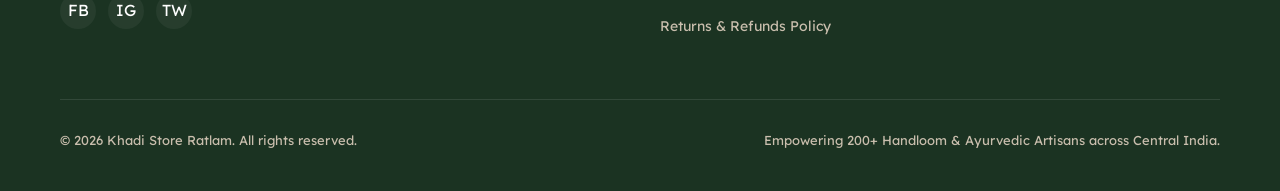
==== commit fc19cd72: "Shop by concern" ====
--- a/index.html
+++ b/index.html
@@ -21,7 +21,7 @@
   <link rel="icon" type="image/png" href="data:image/svg+xml,<svg xmlns=%22http://www.w3.org/2000/svg%22 viewBox=%220 0 100 100%22><text y=%22.9em%22 font-size=%2290%22>🌿</text></svg>">
 
   <!-- Core Styling -->
-  <link rel="stylesheet" href="css/style.css?v=1.1.0">
+  <link rel="stylesheet" href="css/style.css?v=1.1.1">
   
   <!-- Razorpay Payment Gateway script -->
   <script src="https://checkout.razorpay.com/v1/checkout.js" defer></script>
@@ -103,17 +103,17 @@
       </div>
 
       <div class="footer-bottom">
-        <p>&copy; 2026 Khadi Store Ratlam. All rights reserved.</p>
+        <p><span onclick="navigateTo('#admin')" style="cursor:default;">&copy; 2026 Khadi Store Ratlam</span>. All rights reserved.</p>
         <p>Empowering 200+ Handloom & Ayurvedic Artisans across Central India.</p>
       </div>
     </div>
   </footer>
 
   <!-- CORE JAVASCRIPT INJECTION -->
-  <script src="js/data.js?v=1.1.0"></script>
-  <script src="js/store.js?v=1.1.0"></script>
-  <script src="js/components.js?v=1.1.0"></script>
-  <script src="js/app.js?v=1.1.0"></script>
+  <script src="js/data.js?v=1.1.1"></script>
+  <script src="js/store.js?v=1.1.1"></script>
+  <script src="js/components.js?v=1.1.1"></script>
+  <script src="js/app.js?v=1.1.1"></script>
 
 </body>
 </html>
--- a/css/style.css
+++ b/css/style.css
@@ -651,43 +651,121 @@
   font-weight: 600;
 }
 
-/* Concerns Section */
-.concerns-container {
+/* Concerns Section - Premium Floating HD Cards */
+.concerns-premium-section {
+  margin-bottom: 60px;
+}
+
+.concerns-premium-grid {
+  display: grid;
+  grid-template-columns: repeat(4, 1fr);
+  gap: 24px;
+}
+
+.concern-premium-card {
+  position: relative;
+  aspect-ratio: 1 / 1;
+  border-radius: 12px;
+  overflow: hidden;
+  border: 1px solid var(--color-border);
+  box-shadow: 0 4px 15px var(--color-shadow);
+  cursor: pointer;
+  transition: transform 0.4s cubic-bezier(0.165, 0.84, 0.44, 1), border-color 0.4s ease, box-shadow 0.4s ease;
   background-color: var(--color-bg-secondary);
-  padding: 50px 0;
-  border-radius: var(--border-radius-lg);
-  margin-bottom: 60px;
-}
-
-.concerns-chips-wrap {
-  display: flex;
-  flex-wrap: wrap;
-  justify-content: center;
-  gap: 12px;
-  max-width: 800px;
-  margin: 0 auto;
-}
-
-.concern-chip {
-  background-color: var(--color-bg-card);
-  border: 1px solid var(--color-border);
-  color: var(--color-text-primary);
-  padding: 10px 20px;
-  border-radius: 30px;
-  font-size: 14px;
-  font-weight: 500;
-  box-shadow: 0 2px 4px var(--color-shadow);
-  transition: var(--transition-smooth);
-  display: flex;
-  align-items: center;
-  gap: 8px;
-}
-
-.concern-chip:hover {
+}
+
+.concern-premium-card img {
+  width: 100%;
+  height: 100%;
+  object-fit: cover;
+  transition: transform 0.8s cubic-bezier(0.165, 0.84, 0.44, 1);
+}
+
+.concern-premium-card:hover {
+  transform: translateY(-8px);
   border-color: var(--color-accent-gold);
-  color: var(--color-accent-gold-dark);
-  transform: translateY(-2px);
-  box-shadow: 0 4px 10px rgba(0, 0, 0, 0.05);
+  box-shadow: 0 12px 30px rgba(27, 51, 34, 0.25);
+}
+
+.concern-premium-card:hover img {
+  transform: scale(1.08);
+}
+
+.concern-premium-card-overlay {
+  position: absolute;
+  bottom: 15px;
+  left: 15px;
+  right: 15px;
+  background: rgba(27, 51, 34, 0.85);
+  backdrop-filter: blur(12px);
+  -webkit-backdrop-filter: blur(12px);
+  border: 1px solid rgba(197, 168, 128, 0.25);
+  border-radius: 8px;
+  padding: 14px;
+  z-index: 2;
+  transition: all 0.4s cubic-bezier(0.165, 0.84, 0.44, 1);
+}
+
+.concern-premium-card:hover .concern-premium-card-overlay {
+  background: var(--color-accent-gold);
+  border-color: #FAF6F0;
+  transform: scale(1.02);
+}
+
+.concern-premium-card-subtitle {
+  font-size: 10px;
+  color: var(--color-accent-gold);
+  text-transform: uppercase;
+  letter-spacing: 1.5px;
+  margin-bottom: 4px;
+  display: block;
+  font-weight: 700;
+  transition: color 0.4s ease;
+}
+
+.concern-premium-card:hover .concern-premium-card-subtitle {
+  color: #1B3322;
+}
+
+.concern-premium-card-title {
+  font-family: var(--font-heading);
+  font-size: 16px;
+  font-weight: 700;
+  color: #FAF6F0;
+  margin: 0;
+  transition: color 0.4s ease;
+}
+
+.concern-premium-card:hover .concern-premium-card-title {
+  color: #1B3322;
+}
+
+/* Responsive Concern Grid */
+@media (max-width: 992px) {
+  .concerns-premium-grid {
+    grid-template-columns: repeat(3, 1fr);
+    gap: 20px;
+  }
+}
+
+@media (max-width: 600px) {
+  .concerns-premium-grid {
+    grid-template-columns: repeat(2, 1fr);
+    gap: 15px;
+  }
+  .concern-premium-card-overlay {
+    bottom: 10px;
+    left: 10px;
+    right: 10px;
+    padding: 10px;
+  }
+  .concern-premium-card-title {
+    font-size: 14px;
+  }
+  .concern-premium-card-subtitle {
+    font-size: 9px;
+    letter-spacing: 1px;
+  }
 }
 
 /* ==========================================================================
